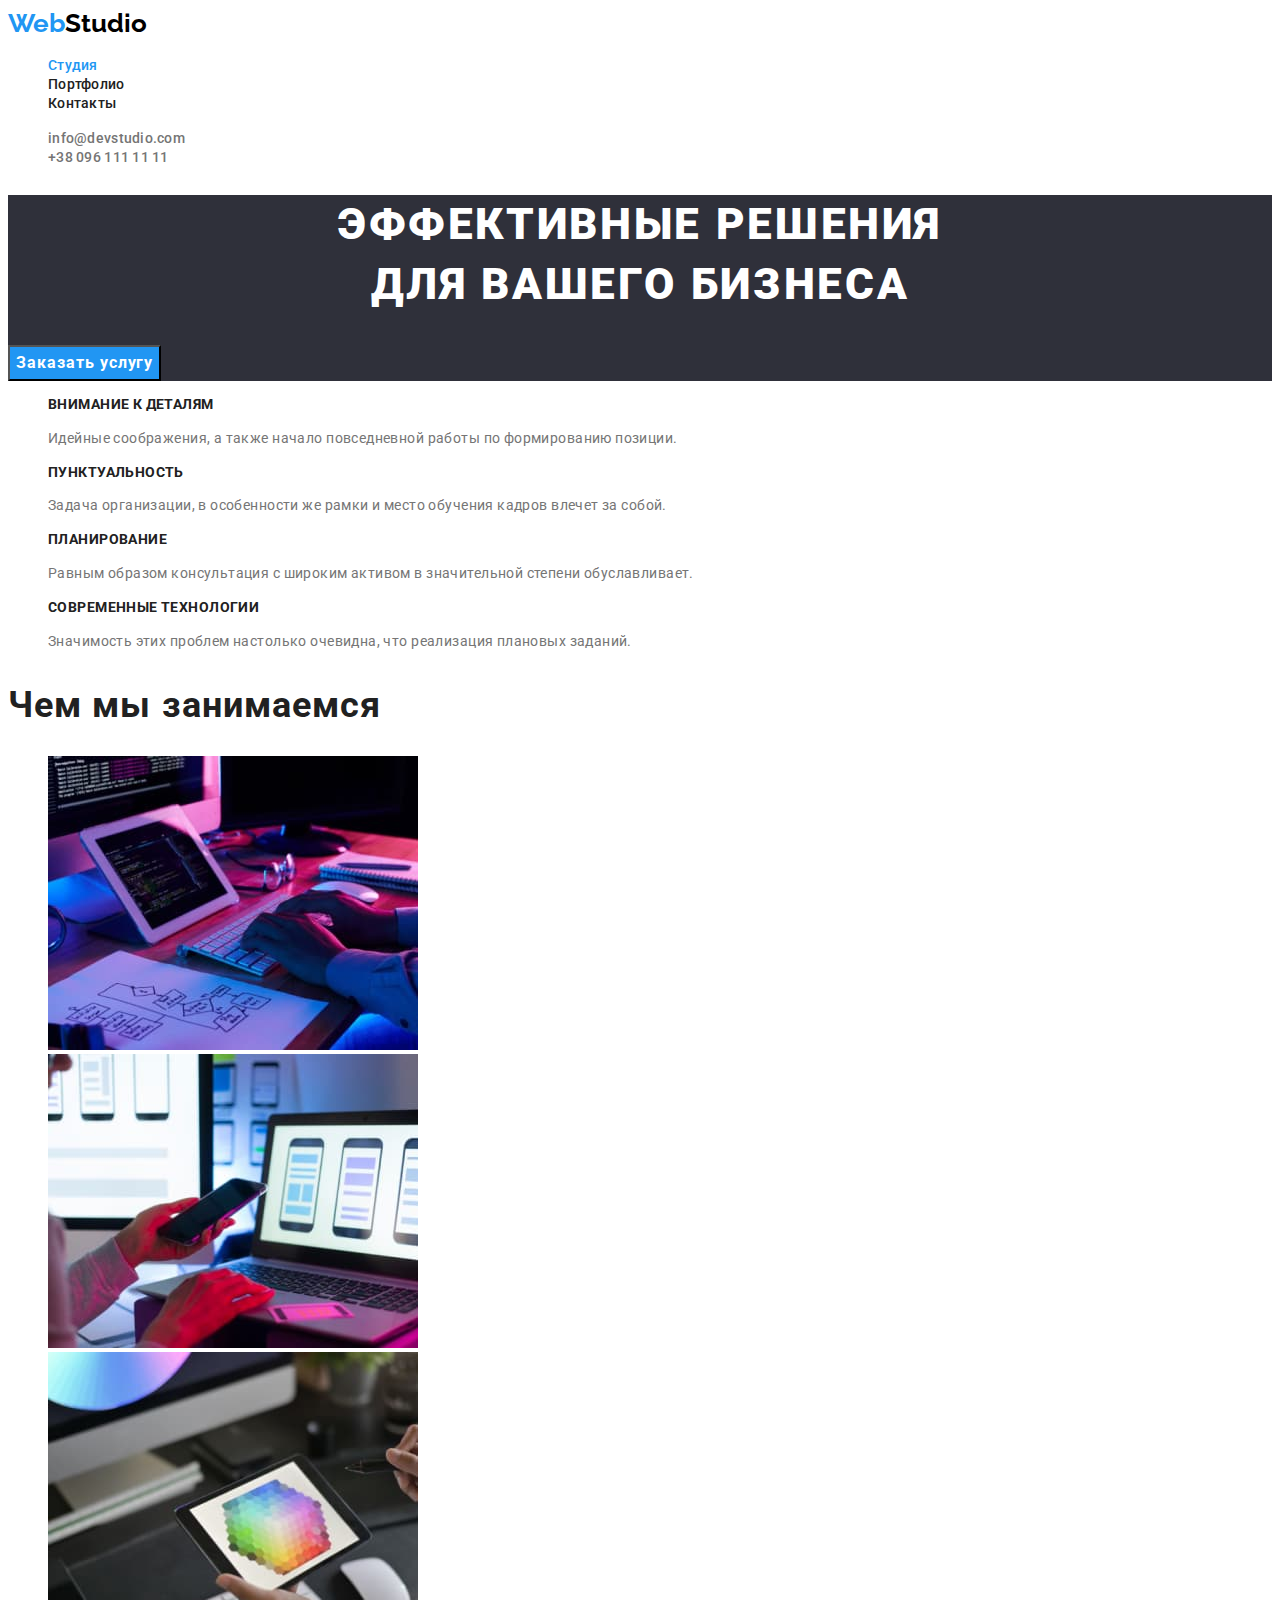
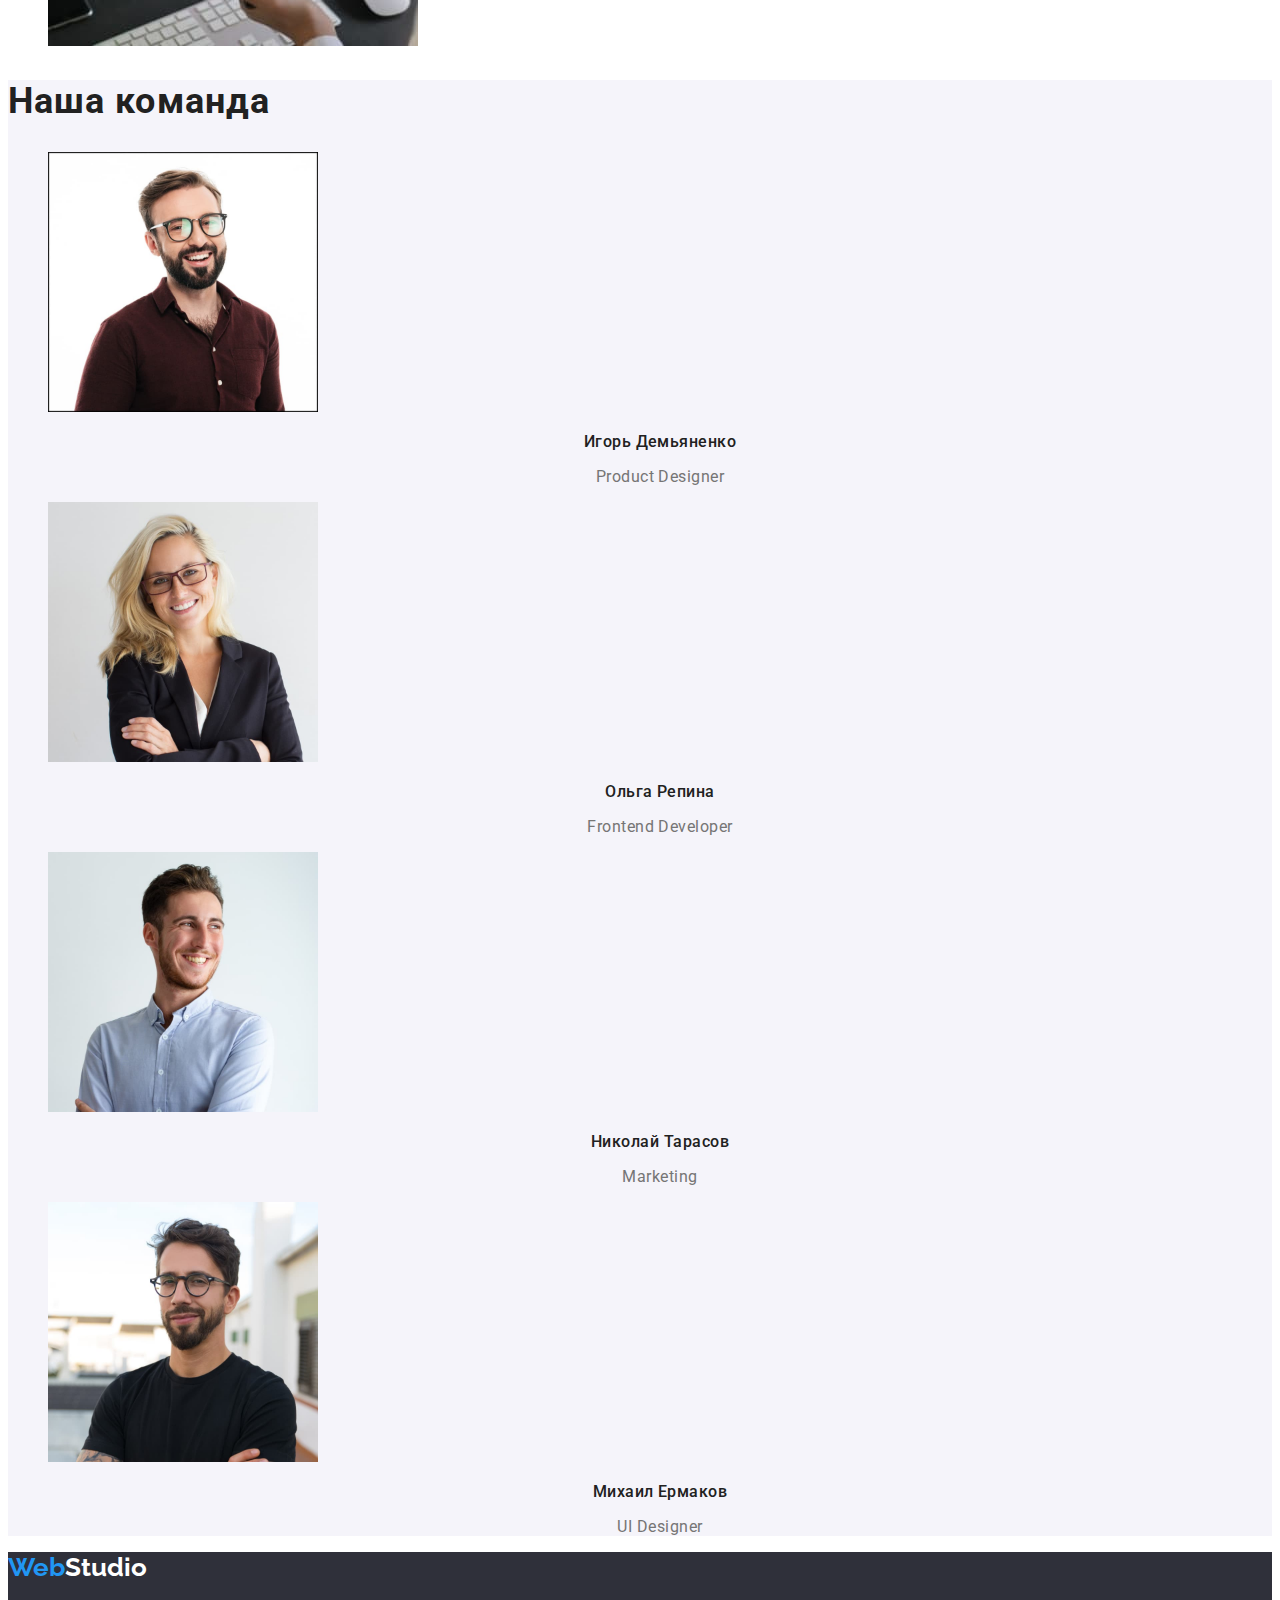
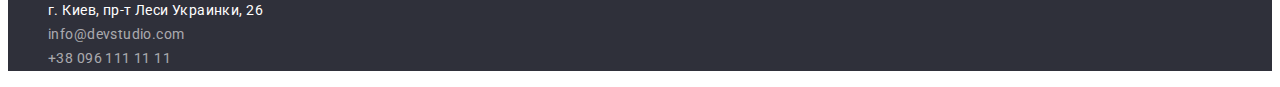
==== index.html @ eb803f58 "start" ====
<!DOCTYPE html>
<html lang="ru">
  <head>
    <meta charset="UTF-8" />
    <meta http-equiv="X-UA-Compatible" content="IE=edge" />
    <meta name="viewport" content="width=device-width, initial-scale=1.0" />
    <title>Web Studio</title>
    <link rel="stylesheet" href="./css/styles.css" />
    <link rel="preconnect" href="https://fonts.googleapis.com" />
    <link rel="preconnect" href="https://fonts.gstatic.com" crossorigin />
    <link
      href="https://fonts.googleapis.com/css2?family=Raleway:wght@700&family=Roboto:wght@400;500;700;900&display=swap"
      rel="stylesheet"
    />
  </head>
  <body>
    <!-- header -->
    <header class="header"  >
      <nav class="header-nav">
        <a class="header-logo link-decoration" href="index.html"
          ><span class="header-logo-fp" lang="en">Web</span
          ><span class="header-logo-sp" lang="en">Studio</span></a
        >
        <ul class="header-nav-list list-decoration">
          <li class="header-nav-list-item"><a class="nav-link link-decoration curent-page"  href="index.html">Студия</a></li>
          <li class="header-nav-list-item"><a class="nav-link link-decoration" href="portfolio.html">Портфолио</a></li>
          <li class="header-nav-list-item"><a class="nav-link link-decoration" href="index.html">Контакты</a></li>
        </ul>
      </nav>
      <ul class="header-contacts-list list-decoration ">
        <li class="header-contacts-list-item">
          <a class="header-contacts-list-item-link link-decoration nav-link"  href="mailto:info@devstudio.com">info@devstudio.com</a>
        </li>
        <li class="header-contacts-list-item"><a class="header-contacts-list-item-link link-decoration nav-link" href="tel:+380961111111">+38 096 111 11 11</a></li>
      </ul>
    </header>
    <!-- main content -->
    <main class="main-content">
      <!-- section banner -->
      <section class="section-banner">
        <h1 class="section-banner-title">
          Эффективные решения <br />
          для вашего бизнеса
        </h1>
        <button class="section-banner-button" type="button">Заказать услугу</button>
      </section>
      <!-- section descriptions -->
      <section class="section-descriptions">
        <div class="section-descriptions-div">
          <ul class="section-des-list list-decoration">
            <li class="section-des-list-item">
              <h3 class="section-des-list-item-caption" >Внимание к деталям</h3>
              <p class="section-des-list-item-text" >
                Идейные соображения, а также начало повседневной работы по формированию позиции.
              </p>
            </li>
            <li class="section-des-list-item">
              <h3 class="section-des-list-item-caption" >Пунктуальность</h3>
              <p class="section-des-list-item-text">
                Задача организации, в особенности же рамки и место обучения кадров влечет за собой.
              </p>
            </li>
            <li>
              <h3 class="section-des-list-item-caption" >Планирование</h3>
              <p class="section-des-list-item-text">
                Равным образом консультация с широким активом в значительной степени обуславливает.
              </p>
            </li>
            <li class="section-des-list-item">
              <h3 class="section-des-list-item-caption">Современные технологии</h3>
              <p class="section-des-list-item-text" >Значимость этих проблем настолько очевидна, что реализация плановых заданий.</p>
            </li>
          </ul>
        </div>
      </section>
      <!-- section our_work -->
      <section class="section-work" >
        <h2 class="section-work-title section-title">Чем мы занимаемся</h2>
        <ul class="section-work-list list-decoration ">
          <li class="section-work-list-item">
            <a href=""><img src="./images/img.jpg" alt="разработка блоксхемы" width="370" /></a>
          </li>
          <li class="section-work-list-item" >
            <a href=""><img src="./images/box2.jpg" alt="разарботка модели" width="370" /></a>
          </li>
          <li class="section-work-list-item" >
            <a href=""><img src="./images/box3.jpg" alt="выбор цвета" width="370" /></a>
          </li>
        </ul>
      </section>
      <!-- section our_team -->
      <section class="section-team">
        <h2 class="section-team-title section-title" >Наша команда</h2>
        <ul class="section-team-list list-decoration" >
          <li class="section-team-list-item" >
            <img class="section-team-list-item-img" src="./images/team1.jpg" alt="фото Product Designer" width="270" />
            <h3 class="section-team-list-item-caption" >Игорь Демьяненко</h3>
            <p class="section-team-list-item-text" >Product Designer</p>
          </li>
          <li class="section-team-list-item" >
            <img src="./images/team2.jpg" alt="фото фронт-енд разработчика" width="270" />
            <h3 class="section-team-list-item-caption" >Ольга Репина</h3>
            <p class="section-team-list-item-text" lang="en">Frontend Developer</p>
          </li>
          <li class="section-team-list-item" >
            <img class="section-team-list-item-img"  src="./images/team3.jpg" alt="фото маркетолога" width="270" />
            <h3 class="section-team-list-item-caption">Николай Тарасов</h3>
            <p class="section-team-list-item-text" lang="en">Marketing</p>
          </li>
          <li class="section-team-list-item" >
            <img class="section-team-list-item-img" src="./images/team4.jpg" alt="фото дизайнера" width="270" />
            <h3 class="section-team-list-item-caption" >Михаил Ермаков</h3>
            <p class="section-team-list-item-text" lang="en">UI Designer</p>
          </li>
        </ul>
      </section>
    </main>
    <!-- footer -->
    <footer class="footer">
      <a class="footer-logo link-decoration " href="index.html"
        ><span class="footer-logo-fp" lang="en">Web</span
        ><span class="footer-logo-sp" lang="en">Studio</span></a
      >
      <address class="footer-address">
        <ul class="footer-address-list list-decoration">
          <li class="footer-address-list-item">
            <a class="footer-address-list-item-link link-decoration " href="index.html">г. Киев, пр-т Леси Украинки, 26</a>
          </li>
          <li class="footer-address-list-item">
            <a class="footer-address-list-item-link link-decoration color-decoration "  href="mailto:info@devstudio.com">info@devstudio.com</a>
          </li>
          <li class="footer-address-list-item">
            <a class="footer-address-list-item-link link-decoration color-decoration "  href="tel:+380961111111">+38 096 111 11 11</a>
          </li>
        </ul>
      </address>
    </footer>
  </body>
</html>
---- css/styles.css ----
:root {
  --accent-color: #2196f3;
  --main-text-color: #757575;
  --main-header-color: #212121;
  --main-background-color: #e5e5e5;
  --sec-background-color: #F5F4FA;
  --white-text-color:#FFFFFF;
}
.link-decoration {
  text-decoration: none;
}
.list-decoration {
  list-style: none;
}
.section-title{
  font-weight: 700;
  font-size: 36px;
  line-height: 1.17;
  letter-spacing: 0.03em;
  color: var(--main-header-color);
}
.visuallny-hidden {
  position: absolute;
  white-space: nowrap;
  width: 1px;
  height: 1px;
  overflow: hidden;
  border: 0;
  padding: 0;
  clip: rect(0 0 0 0);
  clip-path: inset(50%);
  margin: -1px;
}
body {
  font-family: 'Roboto', sans-serif;
  color: var(--main-text-color);
  background: #FFFFFF;
  
}
/* ------ header ------> */
.header-logo,
.footer-logo {
  font-family: 'Raleway';
  font-style: normal;
  font-weight: 700;
  font-size: 26px;
  line-height: 1.19;
}
.header-logo-fp
{
  color: var(--accent-color);
}
.header-logo-sp
{
  color: #000000;
}
.nav-link {
  font-weight: 500;
  font-size: 14px;
  line-height: 1.14;
  letter-spacing: 0.02em;
  color: var(--main-header-color);
}
.header-contacts-list-item-link{
  color: var(--main-text-color);
}
.link-decoration:hover,
.link-decoration:focus {
  color: var(--accent-color);
} 
.curent-page {
  color: var(--accent-color);}
/* ------ section banner ------> */
.section-banner{
 background: #2F303A;;
}
.section-banner-title{
  font-weight: 900;
  font-size: 44px;
  line-height: 1.36;
  text-align: center;
  letter-spacing: 0.06em;
  text-transform: uppercase;
  color: var(--white-text-color);
}
.section-banner-button{
  /* font-family: 'Roboto';
  font-style: normal; */
  font-family : inherit;
  font-weight: 700;
  font-size: 16px;
  line-height: 1.88;
  text-align: center;
  letter-spacing: 0.06em;
  color: var(--white-text-color);
  background: var(--accent-color);
  cursor: pointer;
}
/* ------ section descriptions------> */

.section-des-list-item-caption{
  font-weight: 700;
  font-size: 14px;
  line-height: 1.14;
  letter-spacing: 0.03em;
  text-transform: uppercase;
  color: var(--main-header-color);
}
.section-des-list-item-text{
  font-size: 14px;
  line-height: 1.71;
  letter-spacing: 0.03em;
}
/* ------ section our_work------> */

/* ------ section our_team------> */
.section-team{
  background: var(--sec-background-color);
}
.section-team-list-item-caption{
  font-weight: 500;
  font-size: 16px;
  line-height: 1.19;
  text-align: center;
  letter-spacing: 0.03em;
  color:var(--main-header-color)
}
.section-team-list-item-text{
  font-size: 16px;
  line-height: 1.19;
  text-align: center;
  letter-spacing: 0.03em;
  
}
/* ------ footer------> */
.footer{
  background: #2F303A;
}
.footer-logo-fp {
  color: var(--accent-color);
}
.footer-logo-sp {
  color: var(--white-text-color);
}
.footer-address-list-item-link{
 
  font-style: normal;
  font-size: 14px;
  line-height: 1.71;
  letter-spacing: 0.03em;
  color: var(--white-text-color)
}
.color-decoration{
  color: rgba(255, 255, 255, 0.6);
}
/* ------------------ PORTFOLIO-----------------------> */
/* ------ portfolio menu------> */
.portfolio-menu-list-item-btn{
  font-family: inherit;
  font-weight: 500;
  font-size: 16px;
  line-height: 1.6;
  text-align: center;
  letter-spacing: 0.03em;
  color: var(--main-header-color);
  background: #F5F4FA;
  cursor: pointer;
  border: none;
}
.portfolio-menu-list-item-btn:hover,.portfolio-menu-list-item-btn:focus {
  color: var(--white-text-color);
  background: var(--accent-color);
}
/* ------ portfolio projects------> */
.portfolio-projects-list-item-title{
  font-weight: 700;
  font-size: 18px;
  line-height:2;
  letter-spacing: 0.06em;
  color: var(--main-header-color);
}
.portfolio-projects-list-item-text{
  font-size: 16px;
  line-height: 1.88;
  letter-spacing: 0.03em;
}
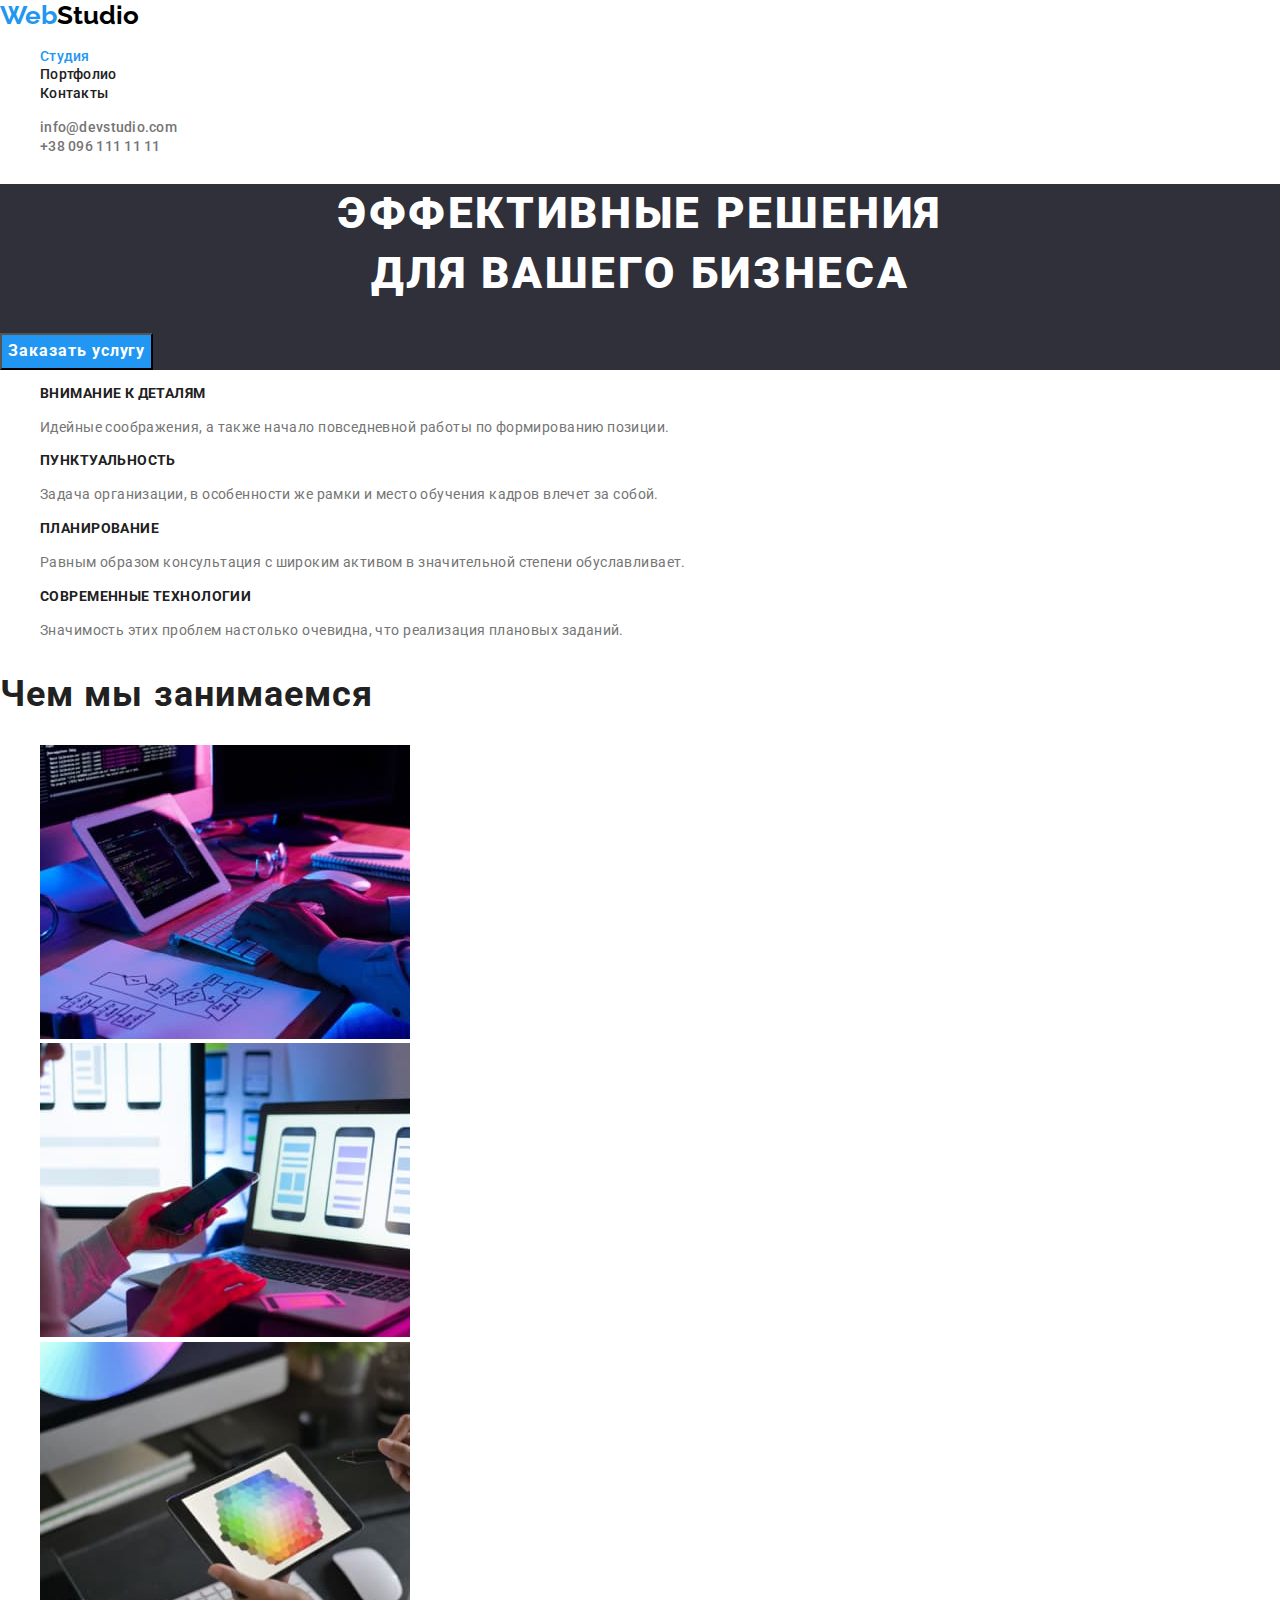
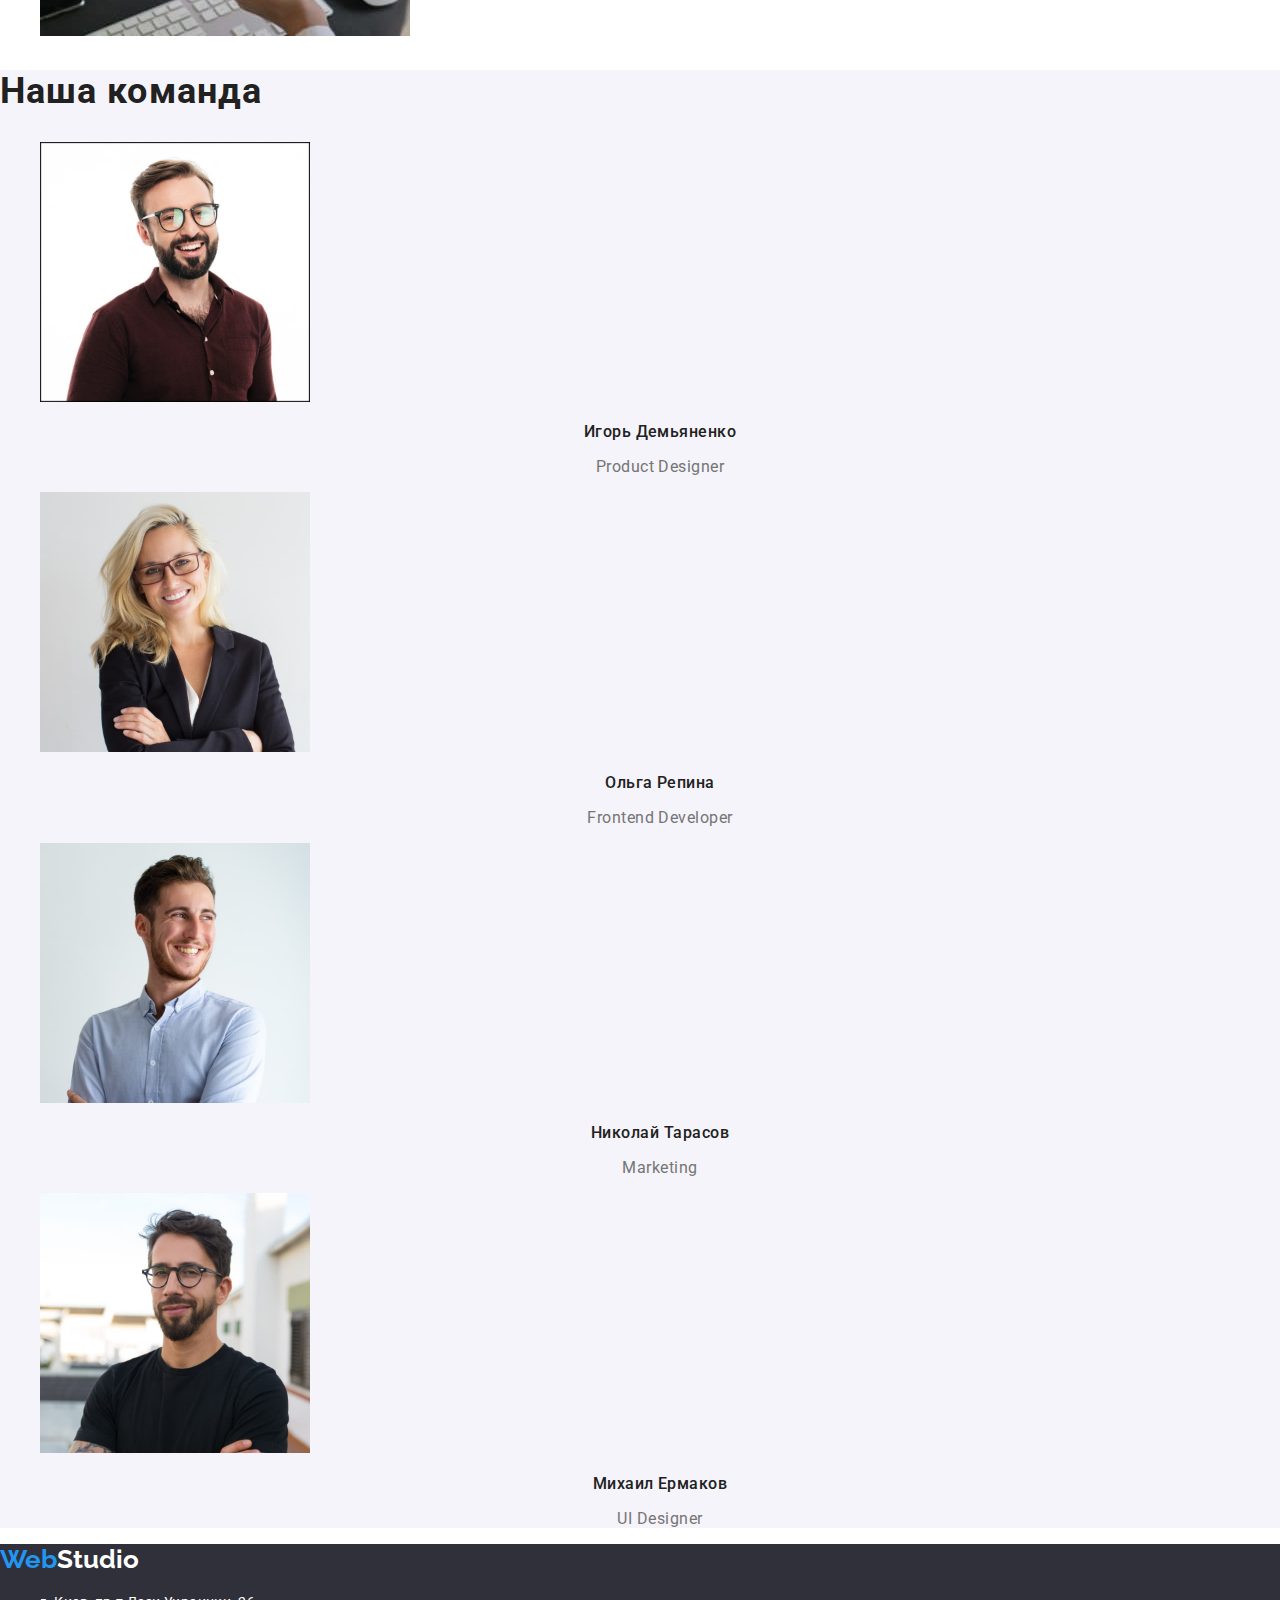
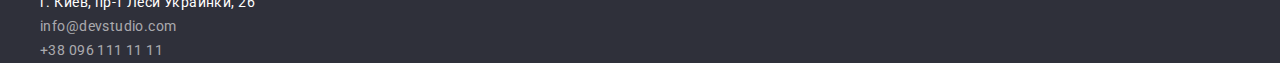
==== commit 0c7d78b3: "normolize" ====
--- a/index.html
+++ b/index.html
@@ -5,6 +5,7 @@
     <meta http-equiv="X-UA-Compatible" content="IE=edge" />
     <meta name="viewport" content="width=device-width, initial-scale=1.0" />
     <title>Web Studio</title>
+    <link rel="stylesheet" href="https://cdnjs.cloudflare.com/ajax/libs/modern-normalize/1.1.0/modern-normalize.min.css">
     <link rel="stylesheet" href="./css/styles.css" />
     <link rel="preconnect" href="https://fonts.googleapis.com" />
     <link rel="preconnect" href="https://fonts.gstatic.com" crossorigin />
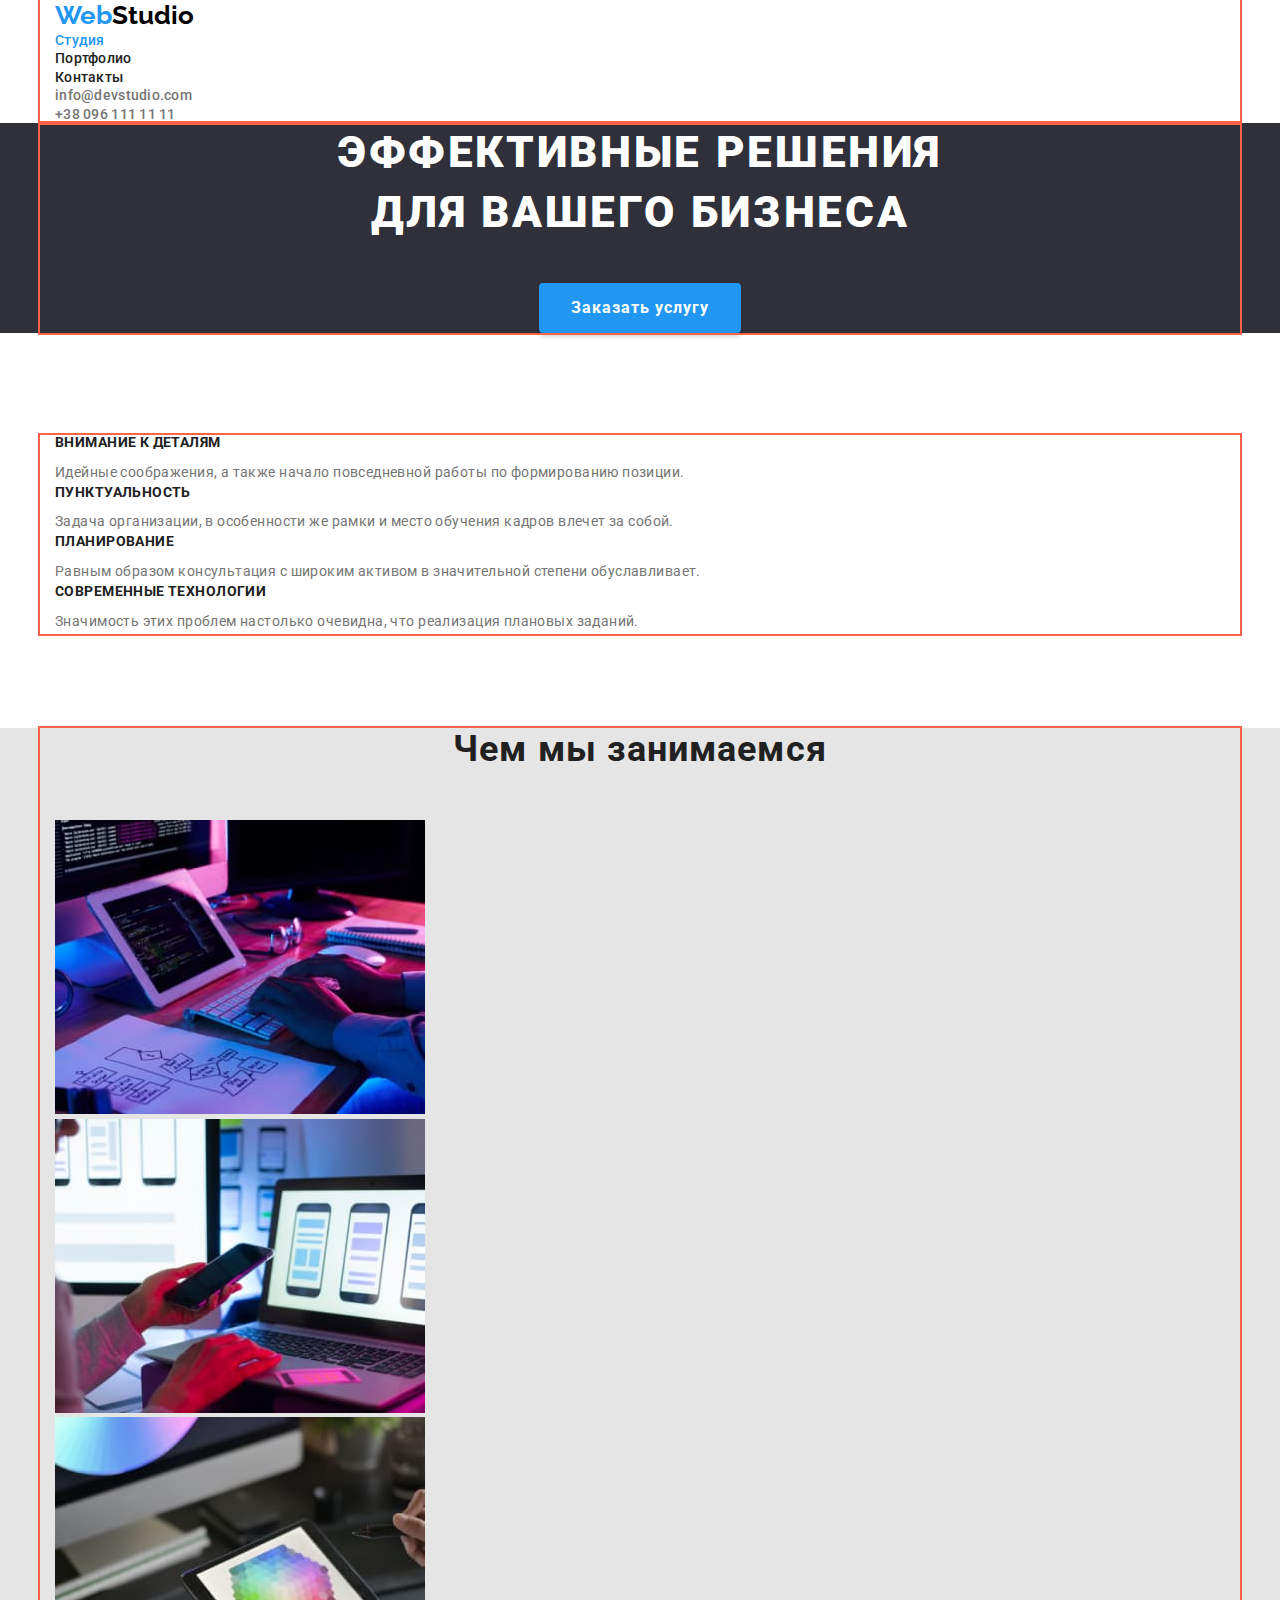
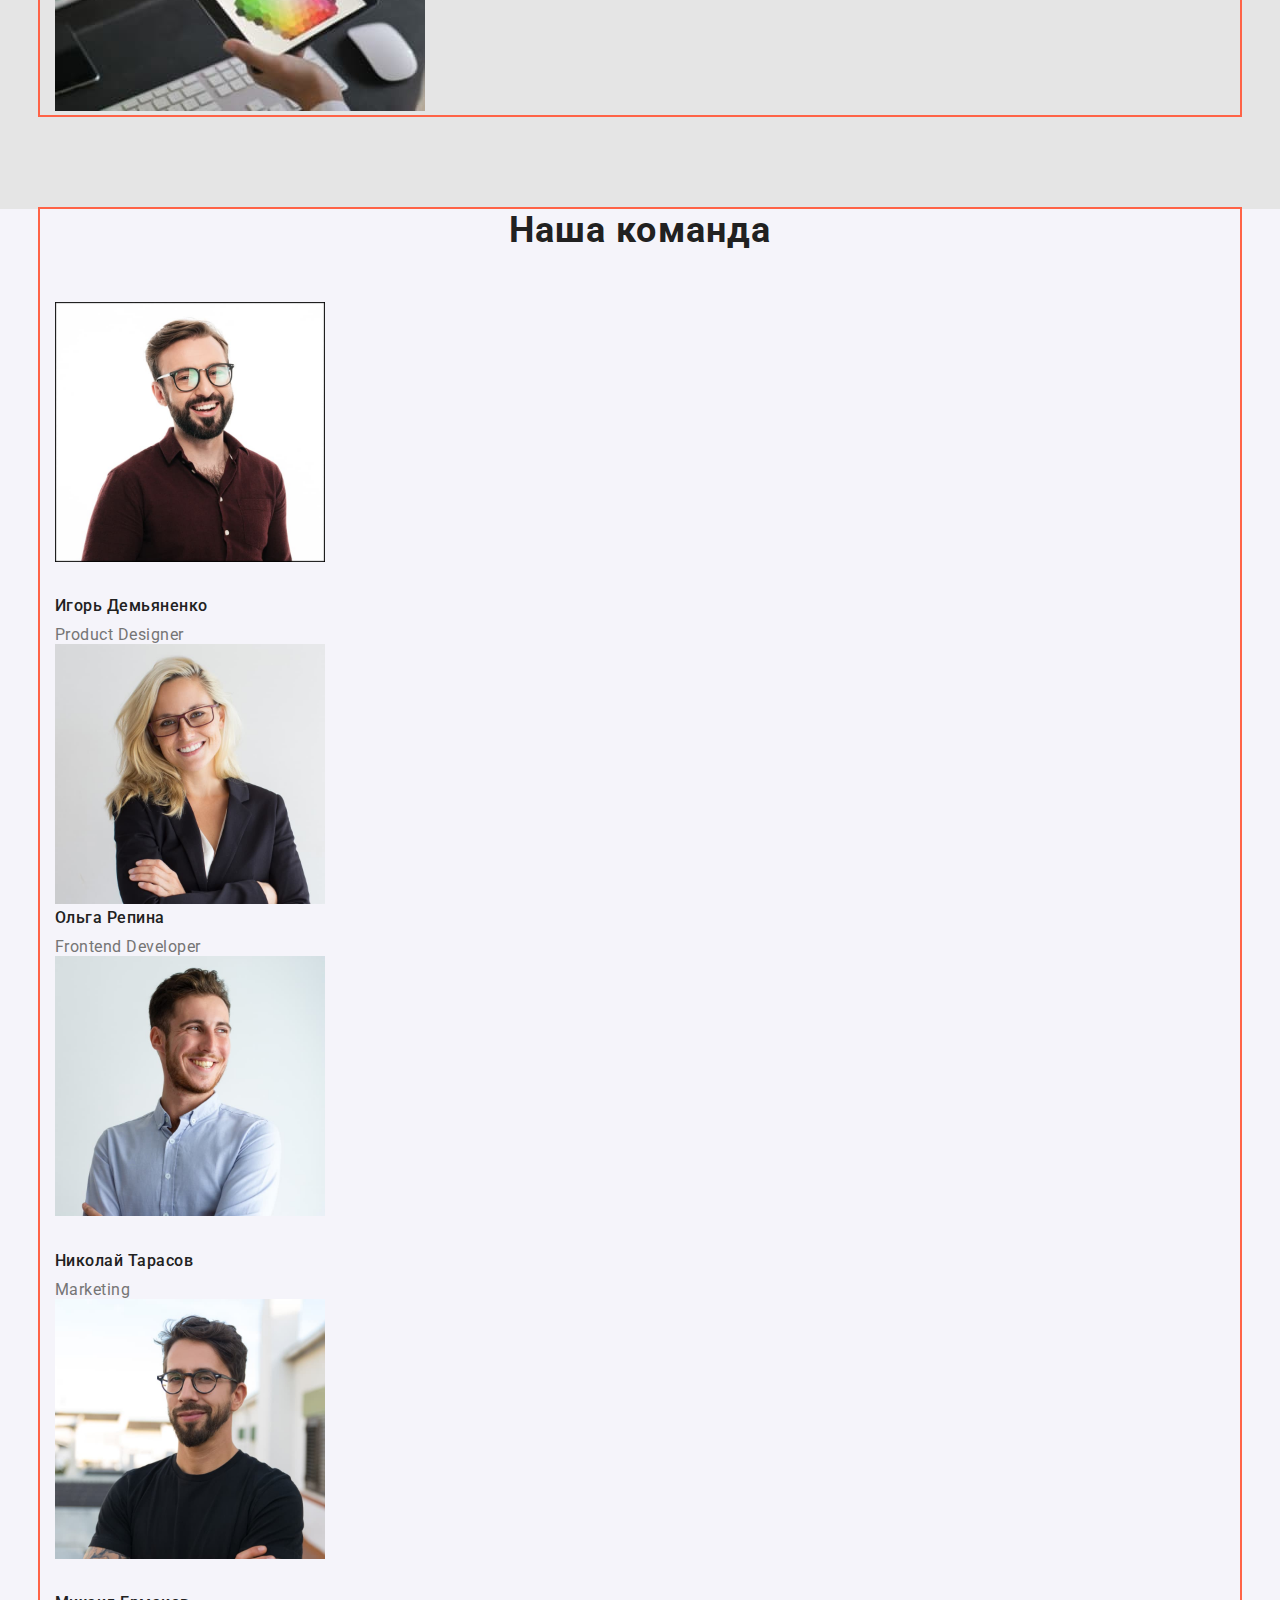
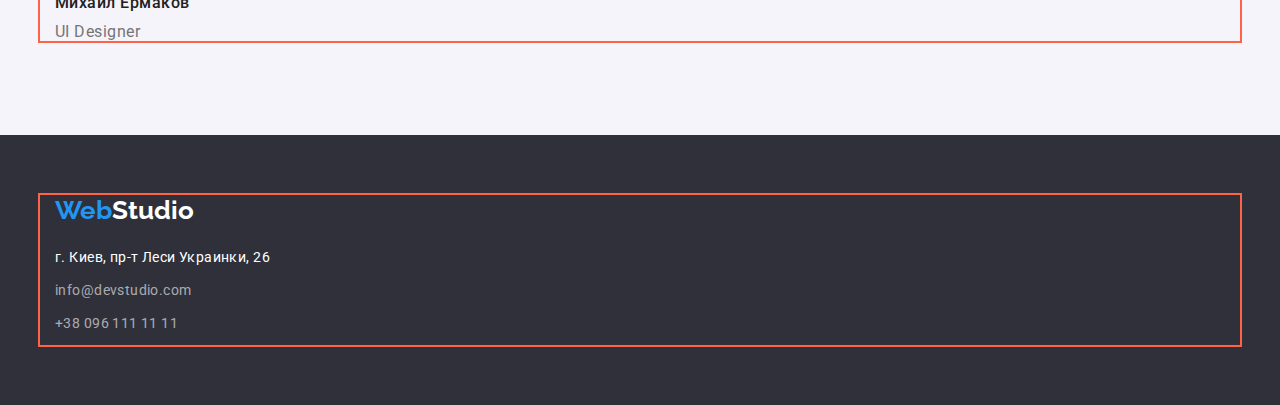
==== commit ab489ab0: "index" ====
--- a/index.html
+++ b/index.html
@@ -16,66 +16,73 @@
   </head>
   <body>
     <!-- header -->
-    <header class="header"  >
-      <nav class="header-nav">
-        <a class="header-logo link-decoration" href="index.html"
-          ><span class="header-logo-fp" lang="en">Web</span
-          ><span class="header-logo-sp" lang="en">Studio</span></a
-        >
-        <ul class="header-nav-list list-decoration">
-          <li class="header-nav-list-item"><a class="nav-link link-decoration curent-page"  href="index.html">Студия</a></li>
-          <li class="header-nav-list-item"><a class="nav-link link-decoration" href="portfolio.html">Портфолио</a></li>
-          <li class="header-nav-list-item"><a class="nav-link link-decoration" href="index.html">Контакты</a></li>
+    <header class="header">
+      <div class="container">
+        <nav class="header-nav">
+          <a class="header-logo link-decoration" href="index.html"
+            ><span class="header-logo-fp" lang="en">Web</span
+            ><span class="header-logo-sp" lang="en">Studio</span></a
+          >
+          <ul class="header-nav-list list-decoration">
+            <li class="header-nav-list-item"><a class="nav-link link-decoration curent-page"  href="index.html">Студия</a></li>
+            <li class="header-nav-list-item"><a class="nav-link link-decoration" href="portfolio.html">Портфолио</a></li>
+            <li class="header-nav-list-item"><a class="nav-link link-decoration" href="index.html">Контакты</a></li>
+          </ul>
+        </nav>
+        <ul class="header-contacts-list list-decoration ">
+          <li class="header-contacts-list-item">
+            <a class="header-contacts-list-item-link link-decoration nav-link"  href="mailto:info@devstudio.com">info@devstudio.com</a>
+          </li>
+          <li class="header-contacts-list-item"><a class="header-contacts-list-item-link link-decoration nav-link" href="tel:+380961111111">+38 096 111 11 11</a></li>
         </ul>
-      </nav>
-      <ul class="header-contacts-list list-decoration ">
-        <li class="header-contacts-list-item">
-          <a class="header-contacts-list-item-link link-decoration nav-link"  href="mailto:info@devstudio.com">info@devstudio.com</a>
-        </li>
-        <li class="header-contacts-list-item"><a class="header-contacts-list-item-link link-decoration nav-link" href="tel:+380961111111">+38 096 111 11 11</a></li>
-      </ul>
+      </div>
     </header>
     <!-- main content -->
     <main class="main-content">
       <!-- section banner -->
       <section class="section-banner">
-        <h1 class="section-banner-title">
-          Эффективные решения <br />
-          для вашего бизнеса
-        </h1>
-        <button class="section-banner-button" type="button">Заказать услугу</button>
+        <div class="container">
+          <h1 class="section-banner-title">
+            Эффективные решения <br />
+            для вашего бизнеса
+          </h1>
+          <button class="section-banner-button" type="button">Заказать услугу</button>
+        </div>
       </section>
       <!-- section descriptions -->
-      <section class="section-descriptions">
-        <div class="section-descriptions-div">
-          <ul class="section-des-list list-decoration">
-            <li class="section-des-list-item">
-              <h3 class="section-des-list-item-caption" >Внимание к деталям</h3>
-              <p class="section-des-list-item-text" >
-                Идейные соображения, а также начало повседневной работы по формированию позиции.
-              </p>
-            </li>
-            <li class="section-des-list-item">
-              <h3 class="section-des-list-item-caption" >Пунктуальность</h3>
-              <p class="section-des-list-item-text">
-                Задача организации, в особенности же рамки и место обучения кадров влечет за собой.
-              </p>
-            </li>
-            <li>
-              <h3 class="section-des-list-item-caption" >Планирование</h3>
-              <p class="section-des-list-item-text">
-                Равным образом консультация с широким активом в значительной степени обуславливает.
-              </p>
-            </li>
-            <li class="section-des-list-item">
-              <h3 class="section-des-list-item-caption">Современные технологии</h3>
-              <p class="section-des-list-item-text" >Значимость этих проблем настолько очевидна, что реализация плановых заданий.</p>
-            </li>
-          </ul>
-        </div>
-      </section>
+        <section class="section-descriptions">
+          <div class="container">
+            <div class="section-descriptions-div">
+              <ul class="section-des-list list-decoration">
+                <li class="section-des-list-item">
+                  <h3 class="section-des-list-item-caption" >Внимание к деталям</h3>
+                  <p class="section-des-list-item-text" >
+                    Идейные соображения, а также начало повседневной работы по формированию позиции.
+                  </p>
+                </li>
+                <li class="section-des-list-item">
+                  <h3 class="section-des-list-item-caption" >Пунктуальность</h3>
+                  <p class="section-des-list-item-text">
+                    Задача организации, в особенности же рамки и место обучения кадров влечет за собой.
+                  </p>
+                </li>
+                <li>
+                  <h3 class="section-des-list-item-caption" >Планирование</h3>
+                  <p class="section-des-list-item-text">
+                    Равным образом консультация с широким активом в значительной степени обуславливает.
+                  </p>
+                </li>
+                <li class="section-des-list-item">
+                  <h3 class="section-des-list-item-caption">Современные технологии</h3>
+                  <p class="section-des-list-item-text" >Значимость этих проблем настолько очевидна, что реализация плановых заданий.</p>
+                </li>
+              </ul>
+            </div>
+          </div>
+        </section>
       <!-- section our_work -->
       <section class="section-work" >
+        <div class="container">
         <h2 class="section-work-title section-title">Чем мы занимаемся</h2>
         <ul class="section-work-list list-decoration ">
           <li class="section-work-list-item">
@@ -88,53 +95,58 @@
             <a href=""><img src="./images/box3.jpg" alt="выбор цвета" width="370" /></a>
           </li>
         </ul>
+        </div>
       </section>
       <!-- section our_team -->
       <section class="section-team">
-        <h2 class="section-team-title section-title" >Наша команда</h2>
-        <ul class="section-team-list list-decoration" >
-          <li class="section-team-list-item" >
-            <img class="section-team-list-item-img" src="./images/team1.jpg" alt="фото Product Designer" width="270" />
-            <h3 class="section-team-list-item-caption" >Игорь Демьяненко</h3>
-            <p class="section-team-list-item-text" >Product Designer</p>
-          </li>
-          <li class="section-team-list-item" >
-            <img src="./images/team2.jpg" alt="фото фронт-енд разработчика" width="270" />
-            <h3 class="section-team-list-item-caption" >Ольга Репина</h3>
-            <p class="section-team-list-item-text" lang="en">Frontend Developer</p>
-          </li>
-          <li class="section-team-list-item" >
-            <img class="section-team-list-item-img"  src="./images/team3.jpg" alt="фото маркетолога" width="270" />
-            <h3 class="section-team-list-item-caption">Николай Тарасов</h3>
-            <p class="section-team-list-item-text" lang="en">Marketing</p>
-          </li>
-          <li class="section-team-list-item" >
-            <img class="section-team-list-item-img" src="./images/team4.jpg" alt="фото дизайнера" width="270" />
-            <h3 class="section-team-list-item-caption" >Михаил Ермаков</h3>
-            <p class="section-team-list-item-text" lang="en">UI Designer</p>
-          </li>
-        </ul>
+        <div class="container">
+          <h2 class="section-team-title section-title" >Наша команда</h2>
+          <ul class="section-team-list list-decoration" >
+            <li class="section-team-list-item" >
+              <img class="section-team-list-item-img" src="./images/team1.jpg" alt="фото Product Designer" width="270" />
+              <h3 class="section-team-list-item-caption" >Игорь Демьяненко</h3>
+              <p class="section-team-list-item-text" >Product Designer</p>
+            </li>
+            <li class="section-team-list-item" >
+              <img src="./images/team2.jpg" alt="фото фронт-енд разработчика" width="270" />
+              <h3 class="section-team-list-item-caption" >Ольга Репина</h3>
+              <p class="section-team-list-item-text" lang="en">Frontend Developer</p>
+            </li>
+            <li class="section-team-list-item" >
+              <img class="section-team-list-item-img"  src="./images/team3.jpg" alt="фото маркетолога" width="270" />
+              <h3 class="section-team-list-item-caption">Николай Тарасов</h3>
+              <p class="section-team-list-item-text" lang="en">Marketing</p>
+            </li>
+            <li class="section-team-list-item" >
+              <img class="section-team-list-item-img" src="./images/team4.jpg" alt="фото дизайнера" width="270" />
+              <h3 class="section-team-list-item-caption" >Михаил Ермаков</h3>
+              <p class="section-team-list-item-text" lang="en">UI Designer</p>
+            </li>
+          </ul>
+        </div>
       </section>
     </main>
     <!-- footer -->
     <footer class="footer">
-      <a class="footer-logo link-decoration " href="index.html"
-        ><span class="footer-logo-fp" lang="en">Web</span
-        ><span class="footer-logo-sp" lang="en">Studio</span></a
-      >
-      <address class="footer-address">
-        <ul class="footer-address-list list-decoration">
-          <li class="footer-address-list-item">
-            <a class="footer-address-list-item-link link-decoration " href="index.html">г. Киев, пр-т Леси Украинки, 26</a>
-          </li>
-          <li class="footer-address-list-item">
-            <a class="footer-address-list-item-link link-decoration color-decoration "  href="mailto:info@devstudio.com">info@devstudio.com</a>
-          </li>
-          <li class="footer-address-list-item">
-            <a class="footer-address-list-item-link link-decoration color-decoration "  href="tel:+380961111111">+38 096 111 11 11</a>
-          </li>
-        </ul>
-      </address>
+      <div class="container">
+        <a class="footer-logo link-decoration " href="index.html"
+          ><span class="footer-logo-fp" lang="en">Web</span
+          ><span class="footer-logo-sp" lang="en">Studio</span></a
+        >
+        <address class="footer-address">
+          <ul class="footer-address-list list-decoration">
+            <li class="footer-address-list-item">
+              <a class="footer-address-list-item-link link-decoration " href="index.html">г. Киев, пр-т Леси Украинки, 26</a>
+            </li>
+            <li class="footer-address-list-item">
+              <a class="footer-address-list-item-link link-decoration color-decoration "  href="mailto:info@devstudio.com">info@devstudio.com</a>
+            </li>
+            <li class="footer-address-list-item">
+              <a class="footer-address-list-item-link link-decoration color-decoration "  href="tel:+380961111111">+38 096 111 11 11</a>
+            </li>
+          </ul>
+        </address>
+      </div>
     </footer>
   </body>
 </html>
--- a/css/styles.css
+++ b/css/styles.css
@@ -1,3 +1,10 @@
+ html{
+   box-sizing: border-box;}
+   *,
+   *::before,
+   *::after{
+   box-sizing: inherit;
+   }
  :root {
   --accent-color: #2196f3;
   --main-text-color: #757575;
@@ -10,9 +17,14 @@
   text-decoration: none;
 }
 .list-decoration {
+  padding: 0;
+  margin: 0;
   list-style: none;
 }
 .section-title{
+  margin-top: 0;
+  margin-bottom: 50px;
+  text-align: center;
   font-weight: 700;
   font-size: 36px;
   line-height: 1.17;
@@ -32,12 +44,22 @@
   margin: -1px;
 }
 body {
+
   font-family: 'Roboto', sans-serif;
   color: var(--main-text-color);
   background: #FFFFFF;
   
 }
+.container{
+  margin: 0 auto;
+  width: 1200px;
+  padding-left: 15px;
+  padding-right: 15px; 
+  outline: 2px solid tomato;
+
+}
 /* ------ header ------> */
+
 .header-logo,
 .footer-logo {
   font-family: 'Raleway';
@@ -72,20 +94,24 @@
   color: var(--accent-color);}
 /* ------ section banner ------> */
 .section-banner{
- background: #2F303A;;
+ background: #2F303A;
+text-align: center;
 }
 .section-banner-title{
+  margin-top: 0;
+  margin-bottom: 40px;
   font-weight: 900;
   font-size: 44px;
   line-height: 1.36;
-  text-align: center;
   letter-spacing: 0.06em;
   text-transform: uppercase;
   color: var(--white-text-color);
 }
 .section-banner-button{
-  /* font-family: 'Roboto';
-  font-style: normal; */
+  /* display: inline-block; */
+
+  min-width: 200px;
+  padding: 10px 32px;
   font-family : inherit;
   font-weight: 700;
   font-size: 16px;
@@ -95,10 +121,19 @@
   color: var(--white-text-color);
   background: var(--accent-color);
   cursor: pointer;
+  border: none;
+  border-radius: 4px;
+  box-shadow: 0px 4px 4px rgba(0, 0, 0, 0.15);
 }
 /* ------ section descriptions------> */
+.section-descriptions{
+  padding-top: 102px;
+  padding-bottom: 94px;
+}
 
 .section-des-list-item-caption{
+  margin-top: 0;
+  margin-bottom: 10px;
   font-weight: 700;
   font-size: 14px;
   line-height: 1.14;
@@ -107,43 +142,61 @@
   color: var(--main-header-color);
 }
 .section-des-list-item-text{
+  margin-top: 0;
+  margin-bottom: 0;
   font-size: 14px;
   line-height: 1.71;
   letter-spacing: 0.03em;
 }
 /* ------ section our_work------> */
+.section-work{
+  padding-bottom: 94px;
+  background: #E5E5E5;
+}
 
 /* ------ section our_team------> */
 .section-team{
+  padding-bottom: 94px;
   background: var(--sec-background-color);
 }
+.section-team-list-item-img{
+  display: inline-block;
+  margin-bottom: 30px;
+}
 .section-team-list-item-caption{
+  margin-top: 0;
+  margin-bottom: 10px;
   font-weight: 500;
   font-size: 16px;
   line-height: 1.19;
-  text-align: center;
   letter-spacing: 0.03em;
   color:var(--main-header-color)
 }
 .section-team-list-item-text{
+  margin-top: 0;
+  margin-bottom: 0;
   font-size: 16px;
   line-height: 1.19;
-  text-align: center;
   letter-spacing: 0.03em;
   
 }
 /* ------ footer------> */
 .footer{
+  padding-top: 60px;
+  padding-bottom: 60px;
   background: #2F303A;
 }
 .footer-logo-fp {
   color: var(--accent-color);
 }
 .footer-logo-sp {
+  display: inline-block;
+  margin-bottom: 20px;
   color: var(--white-text-color);
 }
 .footer-address-list-item-link{
- 
+  display: inline-block;
+  margin-bottom: 9px;
   font-style: normal;
   font-size: 14px;
   line-height: 1.71;
@@ -156,6 +209,7 @@
 /* ------------------ PORTFOLIO-----------------------> */
 /* ------ portfolio menu------> */
 .portfolio-menu-list-item-btn{
+  /* display: inline-block; */
   font-family: inherit;
   font-weight: 500;
   font-size: 16px;
@@ -166,6 +220,8 @@
   background: #F5F4FA;
   cursor: pointer;
   border: none;
+  border-radius: 4px;
+  padding: 6px 22px;
 }
 .portfolio-menu-list-item-btn:hover,.portfolio-menu-list-item-btn:focus {
   color: var(--white-text-color);
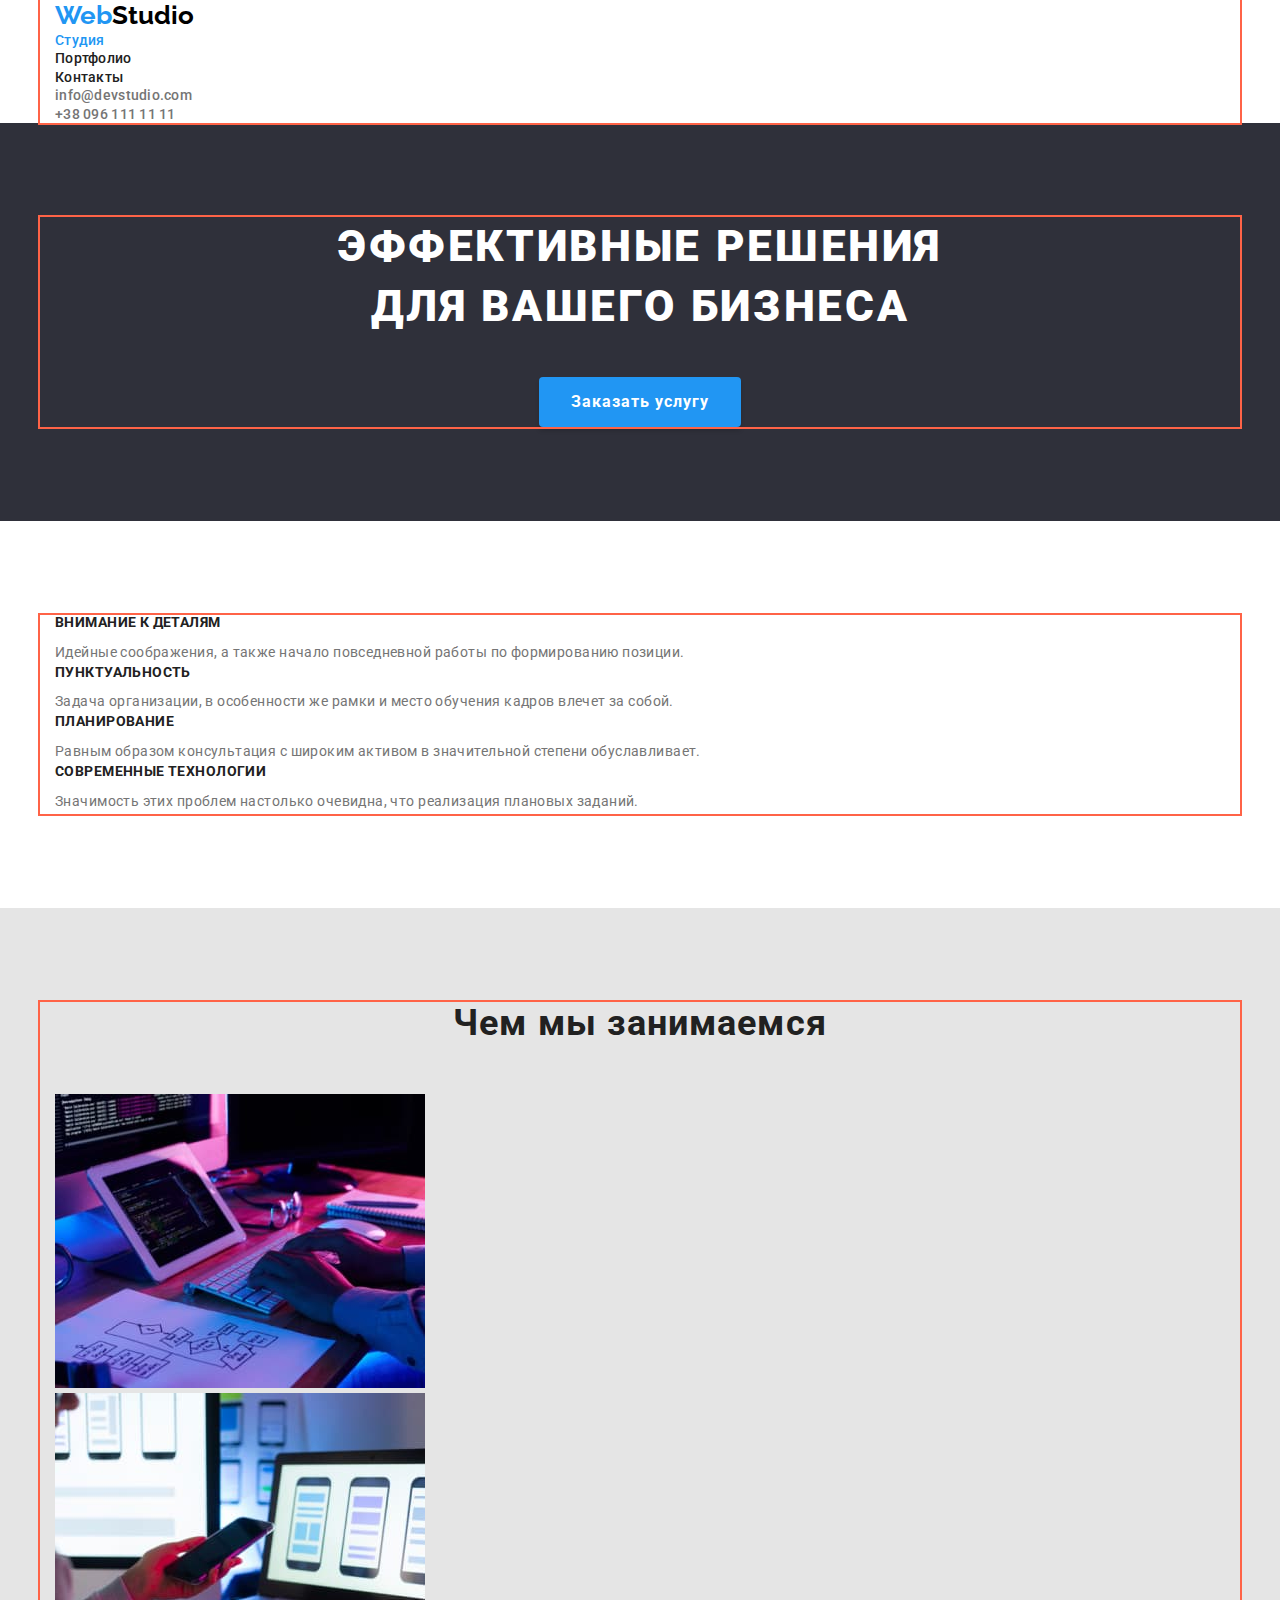
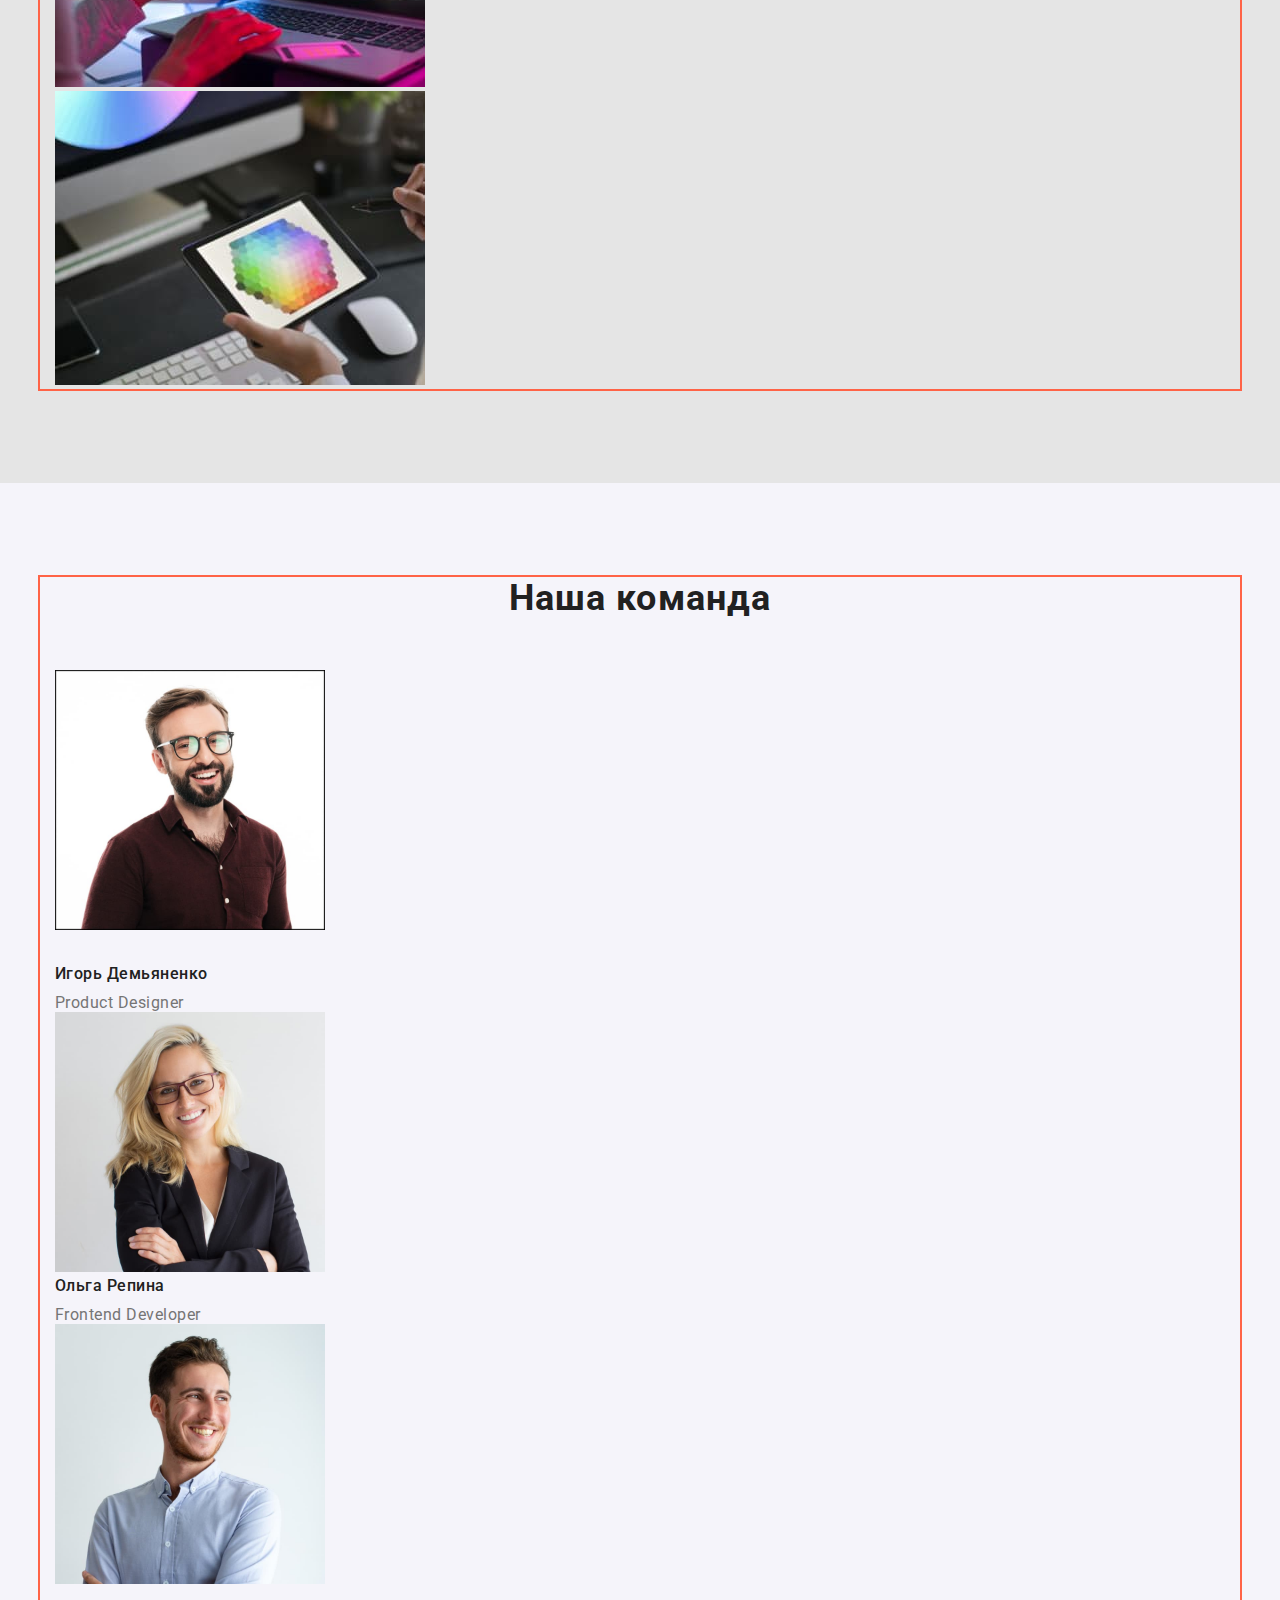
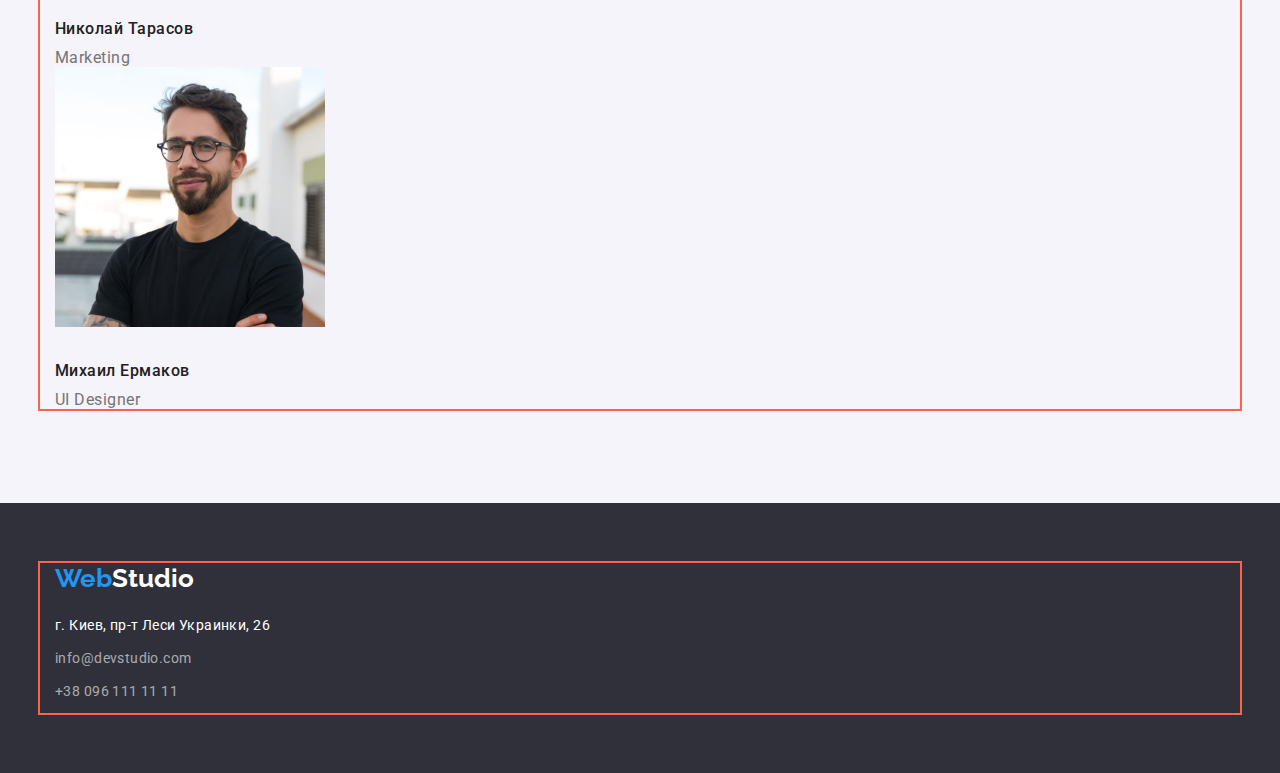
==== commit 610d325a: "1" ====
--- a/index.html
+++ b/index.html
@@ -40,7 +40,7 @@
     <!-- main content -->
     <main class="main-content">
       <!-- section banner -->
-      <section class="section-banner">
+      <section class="section-banner section ">
         <div class="container">
           <h1 class="section-banner-title">
             Эффективные решения <br />
@@ -50,7 +50,7 @@
         </div>
       </section>
       <!-- section descriptions -->
-        <section class="section-descriptions">
+        <section class="section-descriptions section">
           <div class="container">
             <div class="section-descriptions-div">
               <ul class="section-des-list list-decoration">
@@ -81,7 +81,7 @@
           </div>
         </section>
       <!-- section our_work -->
-      <section class="section-work" >
+      <section class="section-work section " >
         <div class="container">
         <h2 class="section-work-title section-title">Чем мы занимаемся</h2>
         <ul class="section-work-list list-decoration ">
@@ -98,7 +98,7 @@
         </div>
       </section>
       <!-- section our_team -->
-      <section class="section-team">
+      <section class="section-team section">
         <div class="container">
           <h2 class="section-team-title section-title" >Наша команда</h2>
           <ul class="section-team-list list-decoration" >
--- a/css/styles.css
+++ b/css/styles.css
@@ -1,10 +1,10 @@
- html{
+ /* html{
    box-sizing: border-box;}
    *,
    *::before,
    *::after{
    box-sizing: inherit;
-   }
+   } */
  :root {
   --accent-color: #2196f3;
   --main-text-color: #757575;
@@ -43,6 +43,10 @@
   clip-path: inset(50%);
   margin: -1px;
 }
+.section{
+  padding-top: 94px;
+  padding-bottom: 94px;
+}
 body {
 
   font-family: 'Roboto', sans-serif;
@@ -126,10 +130,6 @@
   box-shadow: 0px 4px 4px rgba(0, 0, 0, 0.15);
 }
 /* ------ section descriptions------> */
-.section-descriptions{
-  padding-top: 102px;
-  padding-bottom: 94px;
-}
 
 .section-des-list-item-caption{
   margin-top: 0;
@@ -150,13 +150,11 @@
 }
 /* ------ section our_work------> */
 .section-work{
-  padding-bottom: 94px;
   background: #E5E5E5;
 }
 
 /* ------ section our_team------> */
 .section-team{
-  padding-bottom: 94px;
   background: var(--sec-background-color);
 }
 .section-team-list-item-img{
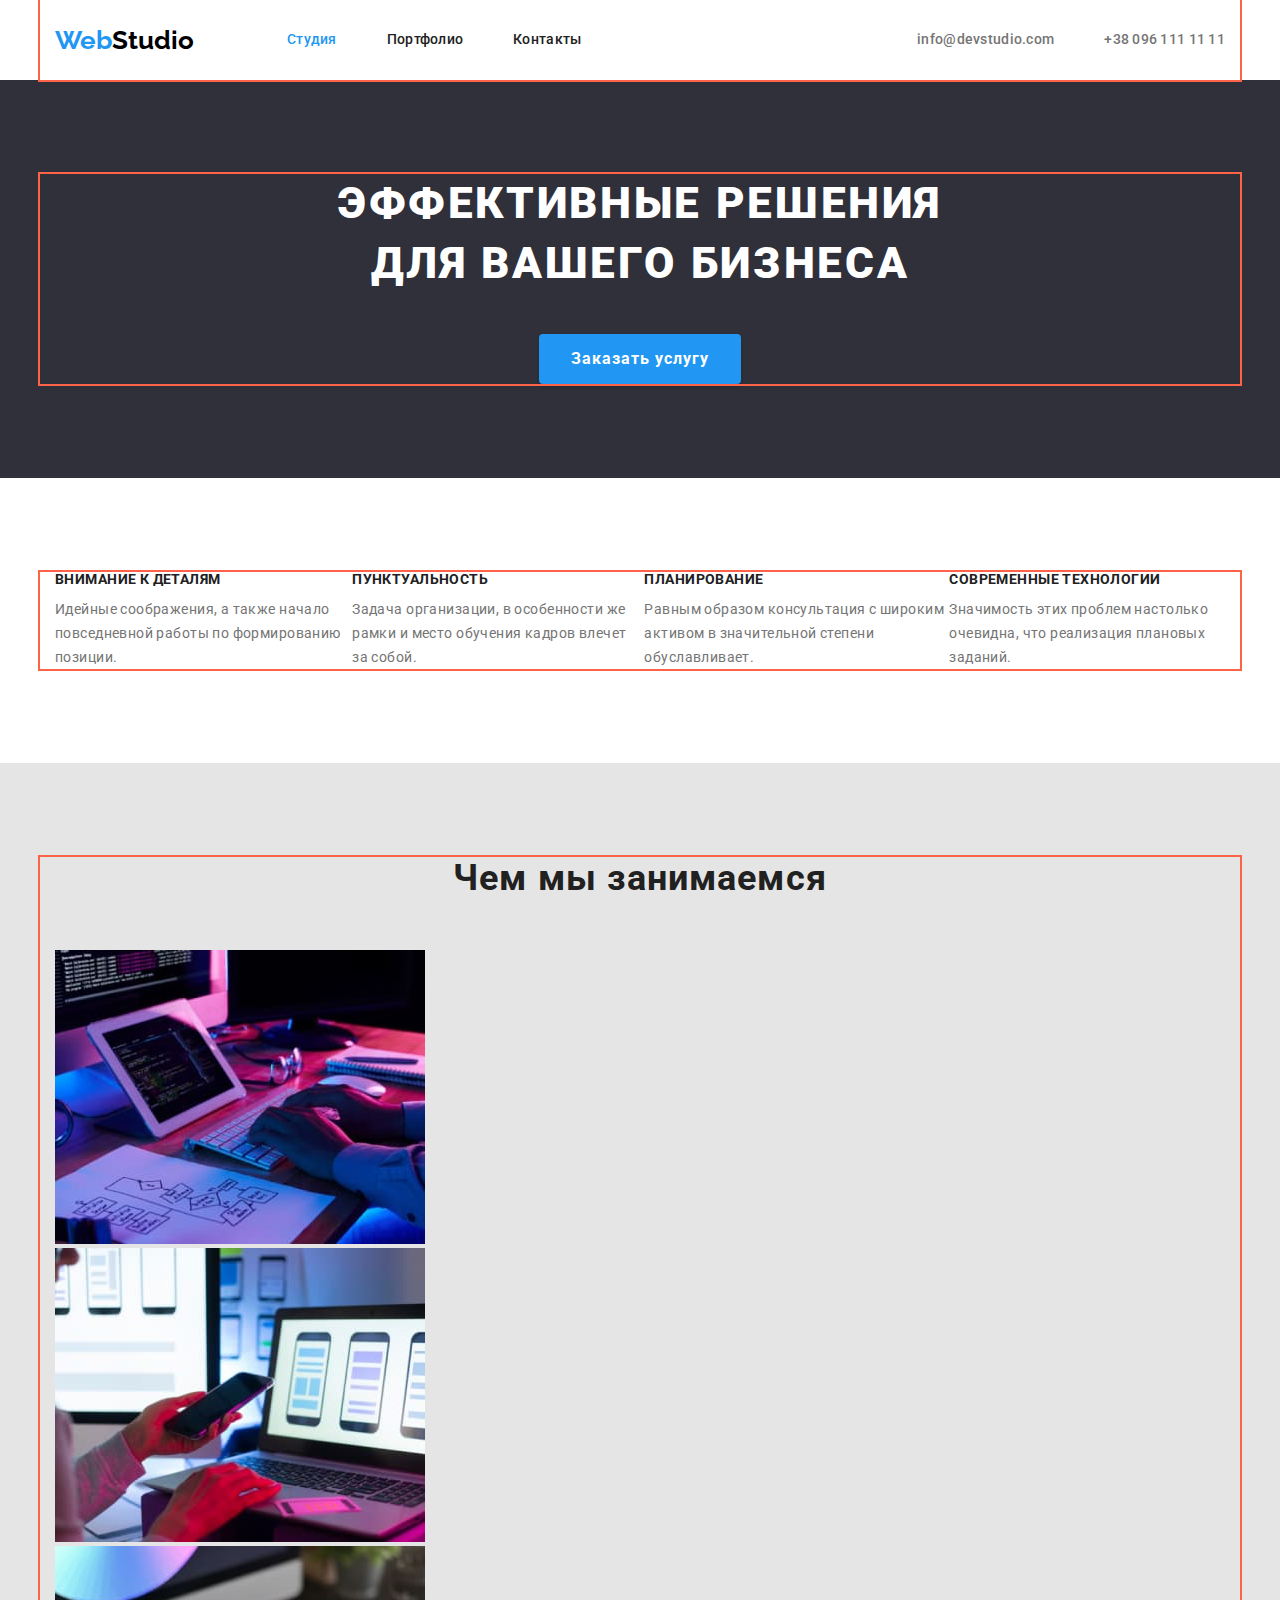
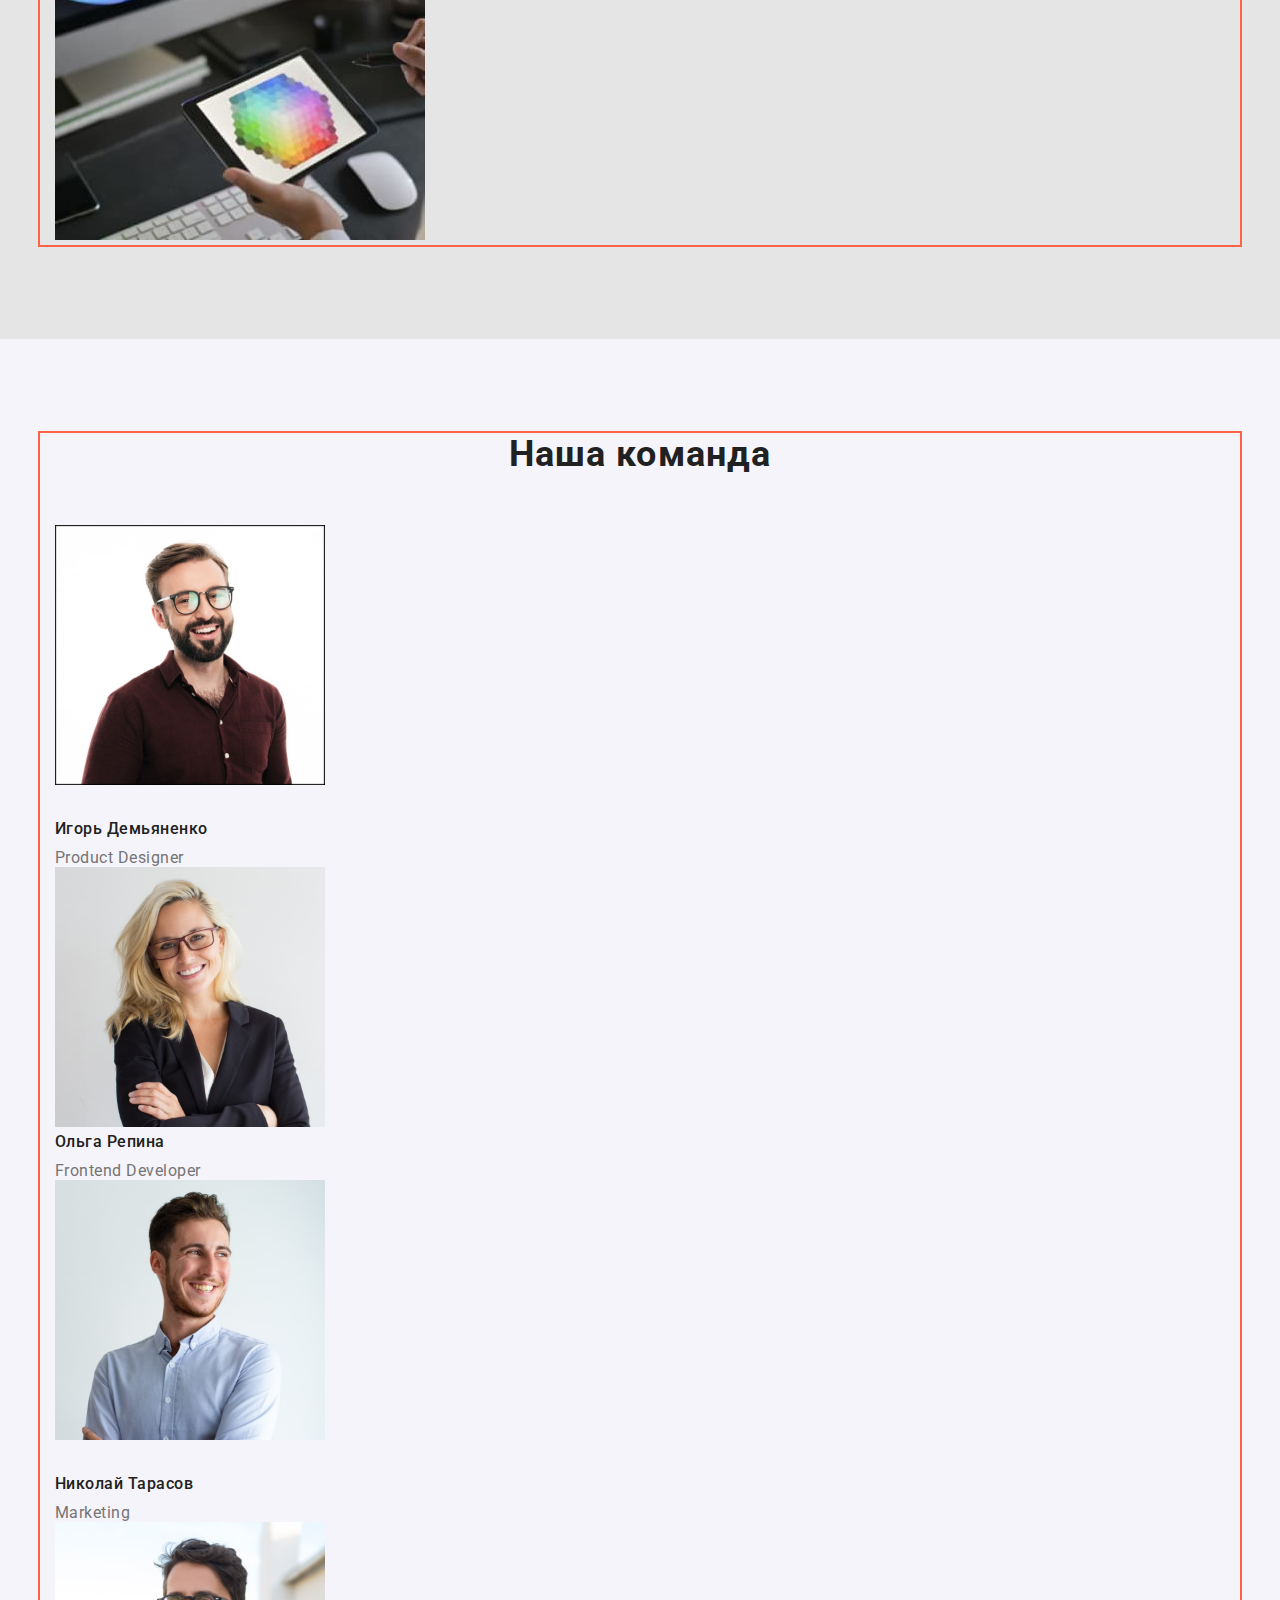
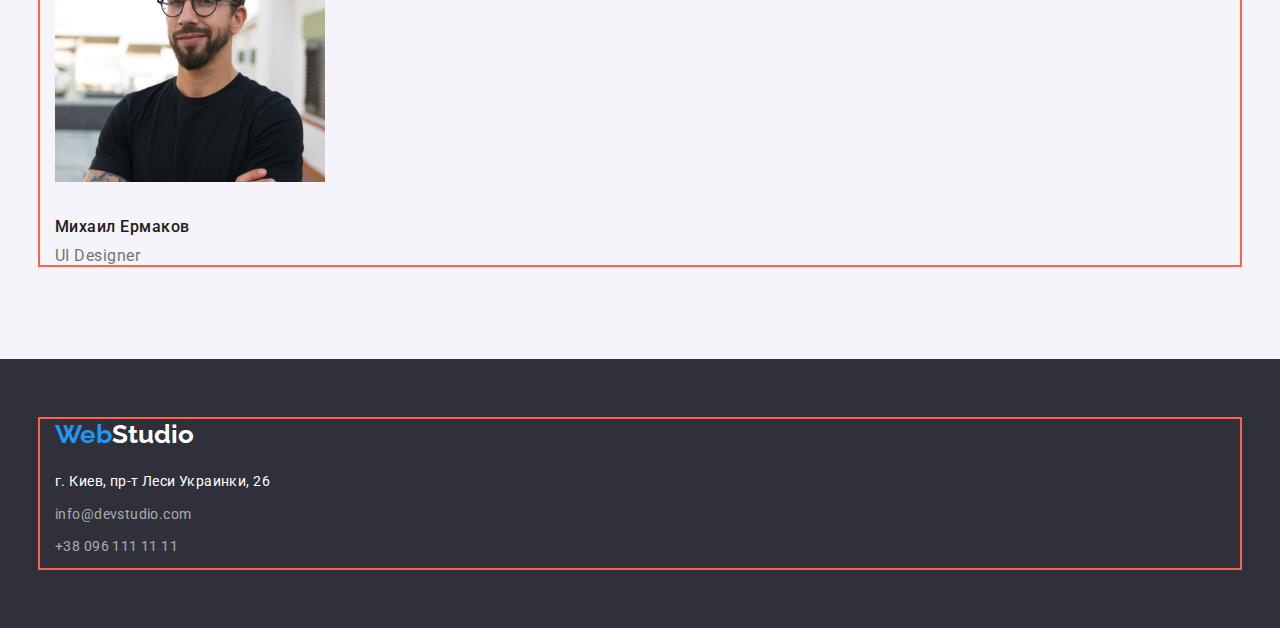
==== commit b085e202: "2" ====
--- a/index.html
+++ b/index.html
@@ -17,8 +17,8 @@
   <body>
     <!-- header -->
     <header class="header">
-      <div class="container">
-        <nav class="header-nav">
+      <div class="container header-flex">
+        <nav class="header-nav ">
           <a class="header-logo link-decoration" href="index.html"
             ><span class="header-logo-fp" lang="en">Web</span
             ><span class="header-logo-sp" lang="en">Studio</span></a
@@ -29,7 +29,7 @@
             <li class="header-nav-list-item"><a class="nav-link link-decoration" href="index.html">Контакты</a></li>
           </ul>
         </nav>
-        <ul class="header-contacts-list list-decoration ">
+        <ul class="header-contacts-list list-decoration">
           <li class="header-contacts-list-item">
             <a class="header-contacts-list-item-link link-decoration nav-link"  href="mailto:info@devstudio.com">info@devstudio.com</a>
           </li>
--- a/css/styles.css
+++ b/css/styles.css
@@ -60,12 +60,20 @@
   padding-left: 15px;
   padding-right: 15px; 
   outline: 2px solid tomato;
-
-}
+}
+
 /* ------ header ------> */
-
+.header-flex{
+  display: flex;
+  align-items: center;
+}
+.header-nav{
+  display: flex;
+  align-items: center;
+}
 .header-logo,
 .footer-logo {
+  margin-right: 93px;
   font-family: 'Raleway';
   font-style: normal;
   font-weight: 700;
@@ -80,12 +88,34 @@
 {
   color: #000000;
 }
+.header-nav-list
+{
+  display: flex;
+    align-items: center;
+}
+.header-nav-list-item:not(:last-child)
+{
+ margin-right: 50px; 
+
+}
 .nav-link {
+  display: block;
+  padding-top: 32px;
+  padding-bottom: 32px;
   font-weight: 500;
   font-size: 14px;
   line-height: 1.14;
   letter-spacing: 0.02em;
   color: var(--main-header-color);
+}
+.header-contacts-list{
+  display: flex;
+  margin-left: auto;
+}
+.header-contacts-list-item:not(:last-child)
+{
+  margin-right: 50px;
+ 
 }
 .header-contacts-list-item-link{
   color: var(--main-text-color);
@@ -112,7 +142,6 @@
   color: var(--white-text-color);
 }
 .section-banner-button{
-  /* display: inline-block; */
 
   min-width: 200px;
   padding: 10px 32px;
@@ -130,6 +159,10 @@
   box-shadow: 0px 4px 4px rgba(0, 0, 0, 0.15);
 }
 /* ------ section descriptions------> */
+.section-des-list{
+  display: flex;
+  flex-direction: row;
+}
 
 .section-des-list-item-caption{
   margin-top: 0;
@@ -206,8 +239,12 @@
 }
 /* ------------------ PORTFOLIO-----------------------> */
 /* ------ portfolio menu------> */
+.portfolio-menu-list{
+  display: flex;
+  justify-content: center;
+}
 .portfolio-menu-list-item-btn{
-  /* display: inline-block; */
+  margin-bottom: 50px;
   font-family: inherit;
   font-weight: 500;
   font-size: 16px;
@@ -226,7 +263,29 @@
   background: var(--accent-color);
 }
 /* ------ portfolio projects------> */
+
+.portfolio-projects-list{
+  display: flex;
+  flex-wrap: wrap;
+}
+.portfolio-projects-list-item{
+  width: 370px;
+  margin-right: 30px;
+  margin-bottom: 30px;
+}
+.portfolio-projects-list-item:nth-last-child(-n+3){
+  margin-bottom: 0;
+}
+.portfolio-projects-list-item:nth-child(3n) {
+  margin-right: 0;
+}
+
+.portfolio-projects-list-item-img{
+  margin-bottom: 20px;
+}
 .portfolio-projects-list-item-title{
+  margin-top: 0;
+  margin-bottom: 4px;
   font-weight: 700;
   font-size: 18px;
   line-height:2;
@@ -234,6 +293,8 @@
   color: var(--main-header-color);
 }
 .portfolio-projects-list-item-text{
+  margin-top: 0;
+  margin-bottom: 0;
   font-size: 16px;
   line-height: 1.88;
   letter-spacing: 0.03em;
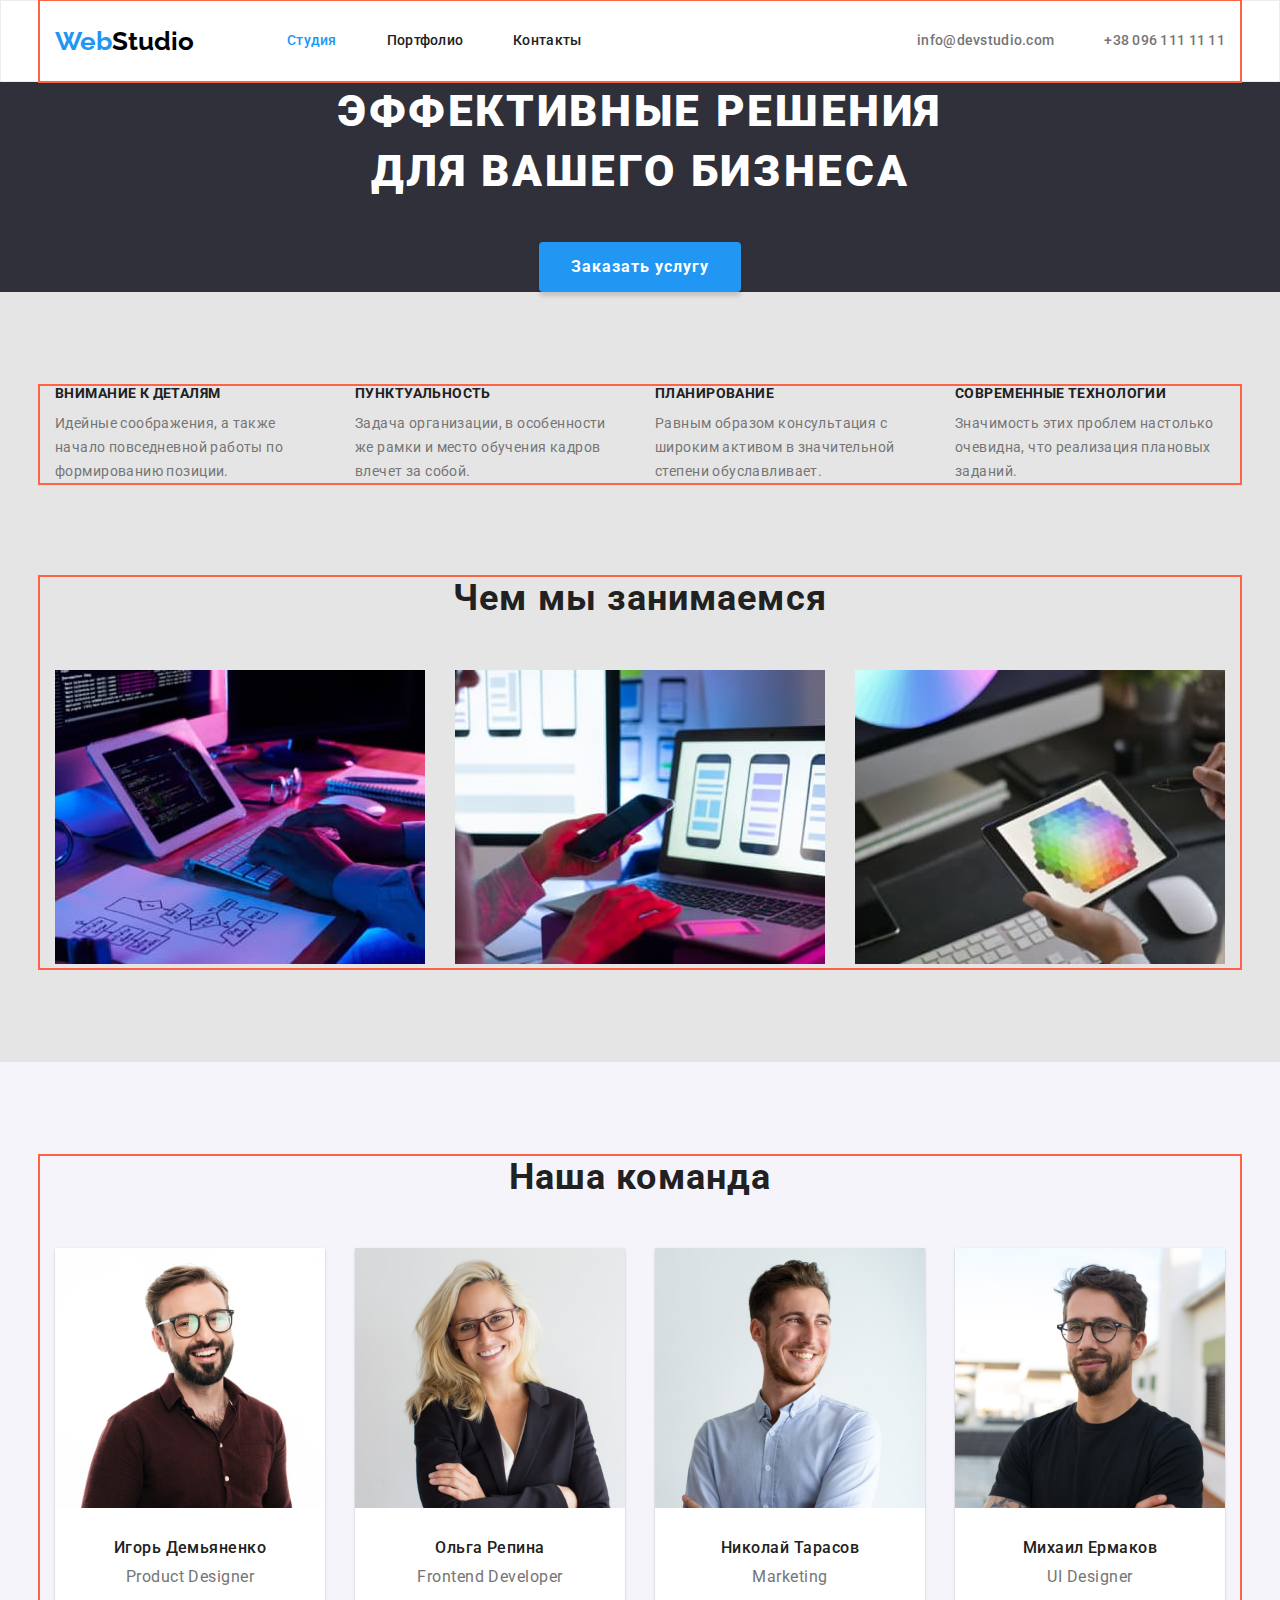
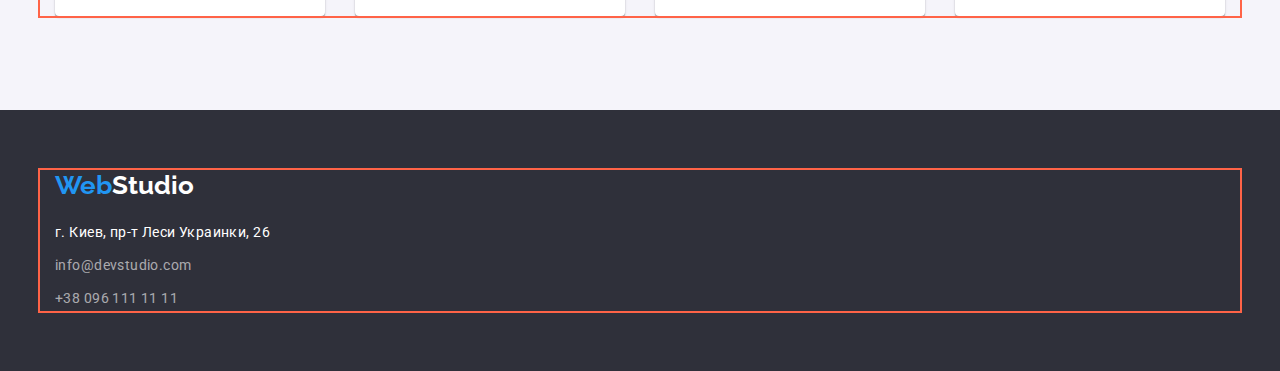
==== commit d58c16cc: "finish" ====
--- a/index.html
+++ b/index.html
@@ -41,13 +41,11 @@
     <main class="main-content">
       <!-- section banner -->
       <section class="section-banner section ">
-        <div class="container">
-          <h1 class="section-banner-title">
-            Эффективные решения <br />
-            для вашего бизнеса
-          </h1>
-          <button class="section-banner-button" type="button">Заказать услугу</button>
-        </div>
+        <h1 class="section-banner-title">
+          Эффективные решения <br />
+          для вашего бизнеса
+        </h1>
+        <button class="section-banner-button" type="button">Заказать услугу</button>
       </section>
       <!-- section descriptions -->
         <section class="section-descriptions section">
@@ -66,7 +64,7 @@
                     Задача организации, в особенности же рамки и место обучения кадров влечет за собой.
                   </p>
                 </li>
-                <li>
+                <li class="section-des-list-item">
                   <h3 class="section-des-list-item-caption" >Планирование</h3>
                   <p class="section-des-list-item-text">
                     Равным образом консультация с широким активом в значительной степени обуславливает.
@@ -86,13 +84,13 @@
         <h2 class="section-work-title section-title">Чем мы занимаемся</h2>
         <ul class="section-work-list list-decoration ">
           <li class="section-work-list-item">
-            <a href=""><img src="./images/img.jpg" alt="разработка блоксхемы" width="370" /></a>
+            <a class="section-work-list-item-img" href=""><img src="./images/img.jpg" alt="разработка блоксхемы" width="370" /></a>
           </li>
           <li class="section-work-list-item" >
-            <a href=""><img src="./images/box2.jpg" alt="разарботка модели" width="370" /></a>
+            <a class="section-work-list-item-img" href=""><img src="./images/box2.jpg" alt="разарботка модели" width="370" /></a>
           </li>
           <li class="section-work-list-item" >
-            <a href=""><img src="./images/box3.jpg" alt="выбор цвета" width="370" /></a>
+            <a class="section-work-list-item-img"  href=""><img src="./images/box3.jpg" alt="выбор цвета" width="370" /></a>
           </li>
         </ul>
         </div>
@@ -104,23 +102,31 @@
           <ul class="section-team-list list-decoration" >
             <li class="section-team-list-item" >
               <img class="section-team-list-item-img" src="./images/team1.jpg" alt="фото Product Designer" width="270" />
-              <h3 class="section-team-list-item-caption" >Игорь Демьяненко</h3>
-              <p class="section-team-list-item-text" >Product Designer</p>
+              <div class="section-team-list-text">
+                <h3 class="section-team-list-item-caption">Игорь Демьяненко</h3>
+                <p class="section-team-list-item-text">Product Designer</p>
+              </div>
             </li>
             <li class="section-team-list-item" >
-              <img src="./images/team2.jpg" alt="фото фронт-енд разработчика" width="270" />
-              <h3 class="section-team-list-item-caption" >Ольга Репина</h3>
-              <p class="section-team-list-item-text" lang="en">Frontend Developer</p>
+              <img class="section-team-list-item-img" src="./images/team2.jpg" alt="фото фронт-енд разработчика" width="270" />
+              <div class="section-team-list-text">
+                <h3 class="section-team-list-item-caption">Ольга Репина</h3>
+                <p class="section-team-list-item-text" lang="en">Frontend Developer</p>
+              </div>
             </li>
             <li class="section-team-list-item" >
               <img class="section-team-list-item-img"  src="./images/team3.jpg" alt="фото маркетолога" width="270" />
-              <h3 class="section-team-list-item-caption">Николай Тарасов</h3>
-              <p class="section-team-list-item-text" lang="en">Marketing</p>
+              <div class="section-team-list-text">
+                <h3 class="section-team-list-item-caption">Николай Тарасов</h3>
+                <p class="section-team-list-item-text" lang="en">Marketing</p>
+              </div>
             </li>
             <li class="section-team-list-item" >
               <img class="section-team-list-item-img" src="./images/team4.jpg" alt="фото дизайнера" width="270" />
-              <h3 class="section-team-list-item-caption" >Михаил Ермаков</h3>
-              <p class="section-team-list-item-text" lang="en">UI Designer</p>
+              <div class="section-team-list-text">
+                <h3 class="section-team-list-item-caption">Михаил Ермаков</h3>
+                <p class="section-team-list-item-text" lang="en">UI Designer</p>
+              </div>
             </li>
           </ul>
         </div>
--- a/css/styles.css
+++ b/css/styles.css
@@ -1,10 +1,4 @@
- /* html{
-   box-sizing: border-box;}
-   *,
-   *::before,
-   *::after{
-   box-sizing: inherit;
-   } */
+ 
  :root {
   --accent-color: #2196f3;
   --main-text-color: #757575;
@@ -63,6 +57,9 @@
 }
 
 /* ------ header ------> */
+.header{
+  border: 1px solid #ECECEC;
+}
 .header-flex{
   display: flex;
   align-items: center;
@@ -73,7 +70,6 @@
 }
 .header-logo,
 .footer-logo {
-  margin-right: 93px;
   font-family: 'Raleway';
   font-style: normal;
   font-weight: 700;
@@ -91,7 +87,8 @@
 .header-nav-list
 {
   display: flex;
-    align-items: center;
+  align-items: center;
+  margin-left: 93px;
 }
 .header-nav-list-item:not(:last-child)
 {
@@ -128,12 +125,15 @@
   color: var(--accent-color);}
 /* ------ section banner ------> */
 .section-banner{
- background: #2F303A;
-text-align: center;
+  padding-top: 0;
+  padding-bottom: 0;
+  background: #2F303A;
+  text-align: center;
 }
 .section-banner-title{
   margin-top: 0;
   margin-bottom: 40px;
+ 
   font-weight: 900;
   font-size: 44px;
   line-height: 1.36;
@@ -142,7 +142,6 @@
   color: var(--white-text-color);
 }
 .section-banner-button{
-
   min-width: 200px;
   padding: 10px 32px;
   font-family : inherit;
@@ -159,9 +158,22 @@
   box-shadow: 0px 4px 4px rgba(0, 0, 0, 0.15);
 }
 /* ------ section descriptions------> */
+.section-descriptions
+{
+  background:var(--main-background-color);
+}
+
 .section-des-list{
   display: flex;
   flex-direction: row;
+}
+
+.section-des-list-item{
+  width: 270px;
+  margin-right: 30px;
+}
+.section-des-list-item:last-child{
+  margin-right: 0;
 }
 
 .section-des-list-item-caption{
@@ -183,17 +195,59 @@
 }
 /* ------ section our_work------> */
 .section-work{
-  background: #E5E5E5;
+  background:var(--main-background-color);
+  padding-top: 0;
+}
+.section-work-list{
+  display: flex;
+}
+.section-work-list-item{
+  width: 370px;
+  margin-right: 30px;
+}
+.section-work-list-item:last-child{
+  margin-right: 0;
+}
+.section-work-list-item-img
+{
+display: block;
+max-width: 100%;
+height: auto;
 }
 
 /* ------ section our_team------> */
 .section-team{
   background: var(--sec-background-color);
+  
 }
 .section-team-list-item-img{
-  display: inline-block;
+  display: block;
+  max-width: 100%;
+  height: auto;
   margin-bottom: 30px;
 }
+.section-team-list{
+  display: flex;
+}
+.section-team-list-item{
+  width: 270px;
+  margin-right: 30px;
+  background: #FFFFFF;
+  box-shadow: 0px 1px 3px rgba(0, 0, 0, 0.12),
+  0px 1px 1px rgba(0, 0, 0, 0.14),
+  0px 2px 1px rgba(0, 0, 0, 0.2);
+  border-radius: 0px 0px 4px 4px;
+  
+}
+.section-team-list-item:last-child {
+  margin-right: 0px;
+}
+.section-team-list-text{
+  
+  text-align: center;
+}
+
+
 .section-team-list-item-caption{
   margin-top: 0;
   margin-bottom: 10px;
@@ -205,35 +259,49 @@
 }
 .section-team-list-item-text{
   margin-top: 0;
-  margin-bottom: 0;
+  margin-bottom: 30px;
   font-size: 16px;
   line-height: 1.19;
   letter-spacing: 0.03em;
   
 }
 /* ------ footer------> */
-.footer{
+.footer
+{
   padding-top: 60px;
   padding-bottom: 60px;
   background: #2F303A;
 }
+.footer-logo
+{
+  display: block;
+  margin-bottom: 20px;
+}
+
 .footer-logo-fp {
   color: var(--accent-color);
 }
 .footer-logo-sp {
   display: inline-block;
-  margin-bottom: 20px;
   color: var(--white-text-color);
+}
+
+.footer-address-list-item{
+  margin-bottom: 9px;
+}
+.footer-address-list-item:last-child
+ {
+  margin-bottom: 0;
 }
 .footer-address-list-item-link{
   display: inline-block;
-  margin-bottom: 9px;
   font-style: normal;
   font-size: 14px;
   line-height: 1.71;
   letter-spacing: 0.03em;
   color: var(--white-text-color)
 }
+
 .color-decoration{
   color: rgba(255, 255, 255, 0.6);
 }
@@ -272,6 +340,9 @@
   width: 370px;
   margin-right: 30px;
   margin-bottom: 30px;
+  ;
+  background: #FFFFFF;
+  
 }
 .portfolio-projects-list-item:nth-last-child(-n+3){
   margin-bottom: 0;
@@ -281,8 +352,17 @@
 }
 
 .portfolio-projects-list-item-img{
-  margin-bottom: 20px;
-}
+  display: block;
+  max-width: 100%;
+  height: auto;
+}
+
+.porfolio-item-text{
+  padding: 20px 24px;
+  border-right: 1px solid #EEEEEE;
+  border-bottom: 1px solid #EEEEEE;
+  border-left: 1px solid #EEEEEE
+} 
 .portfolio-projects-list-item-title{
   margin-top: 0;
   margin-bottom: 4px;
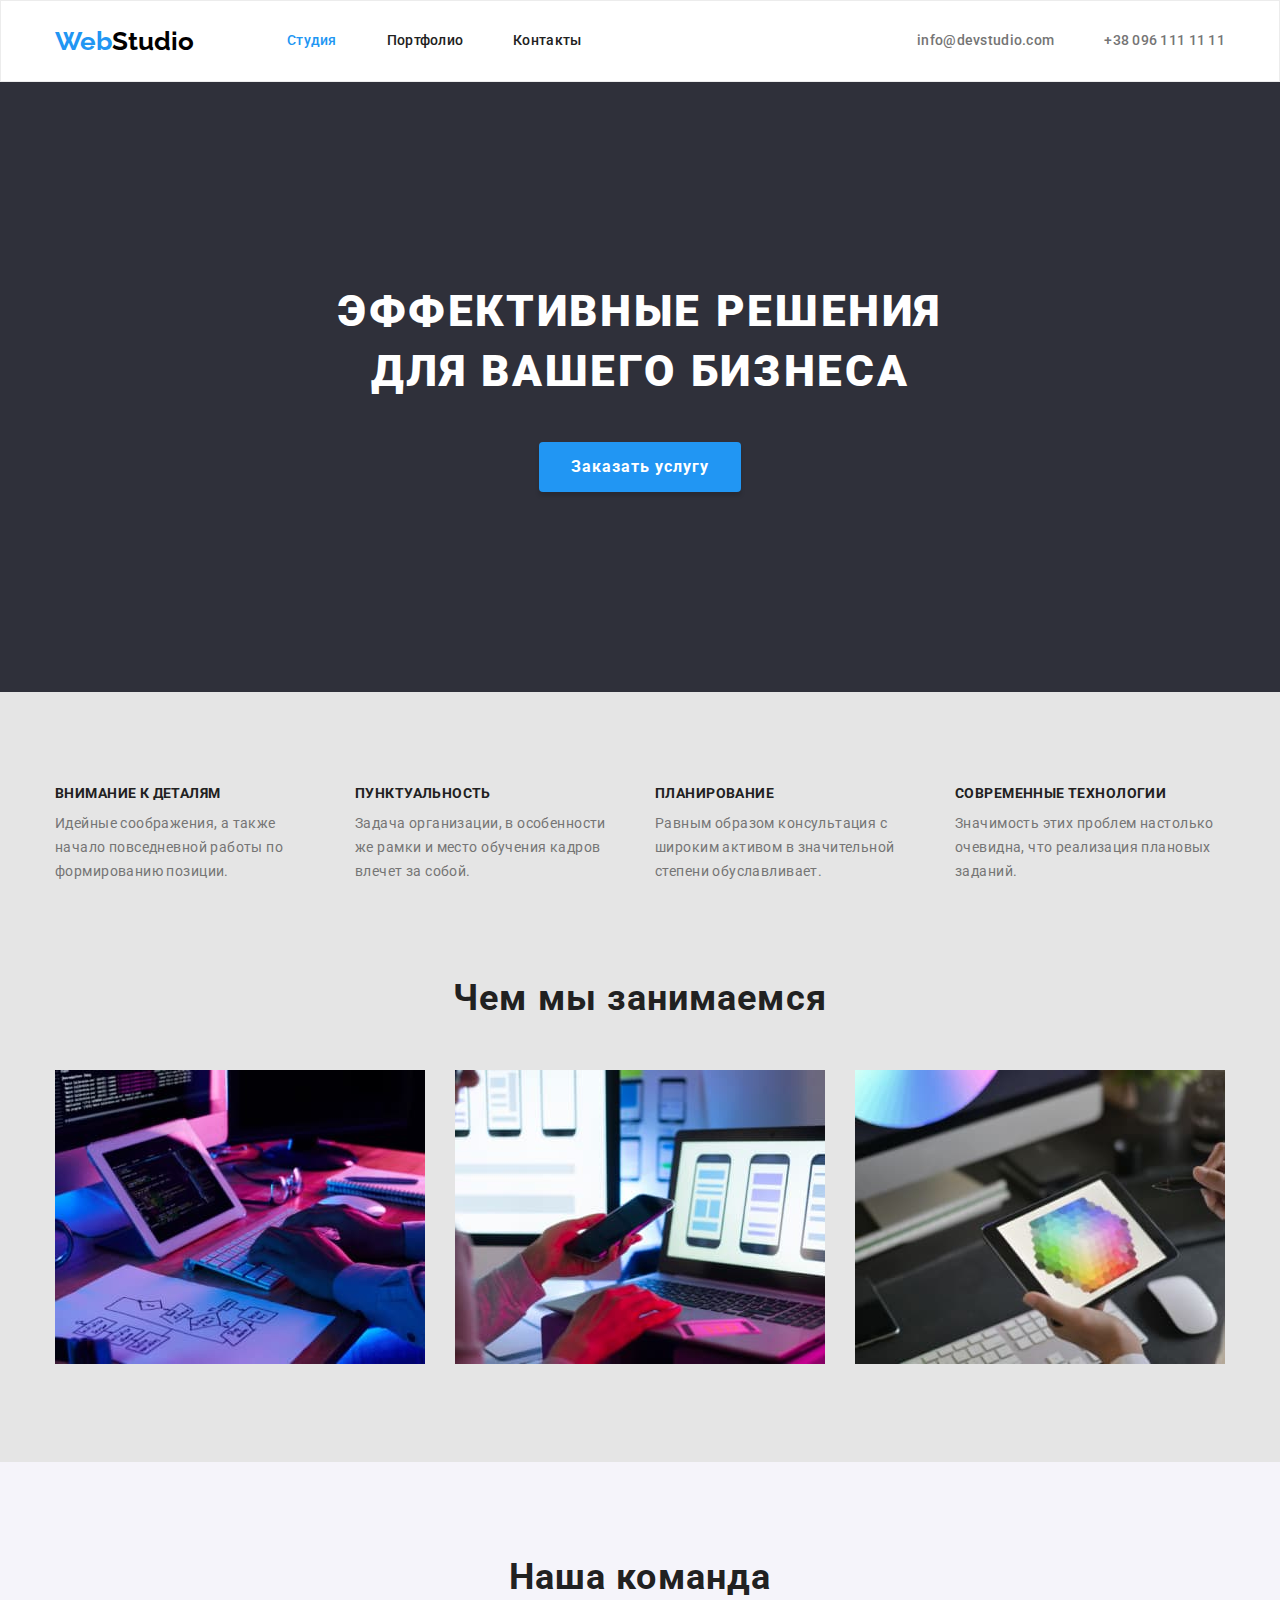
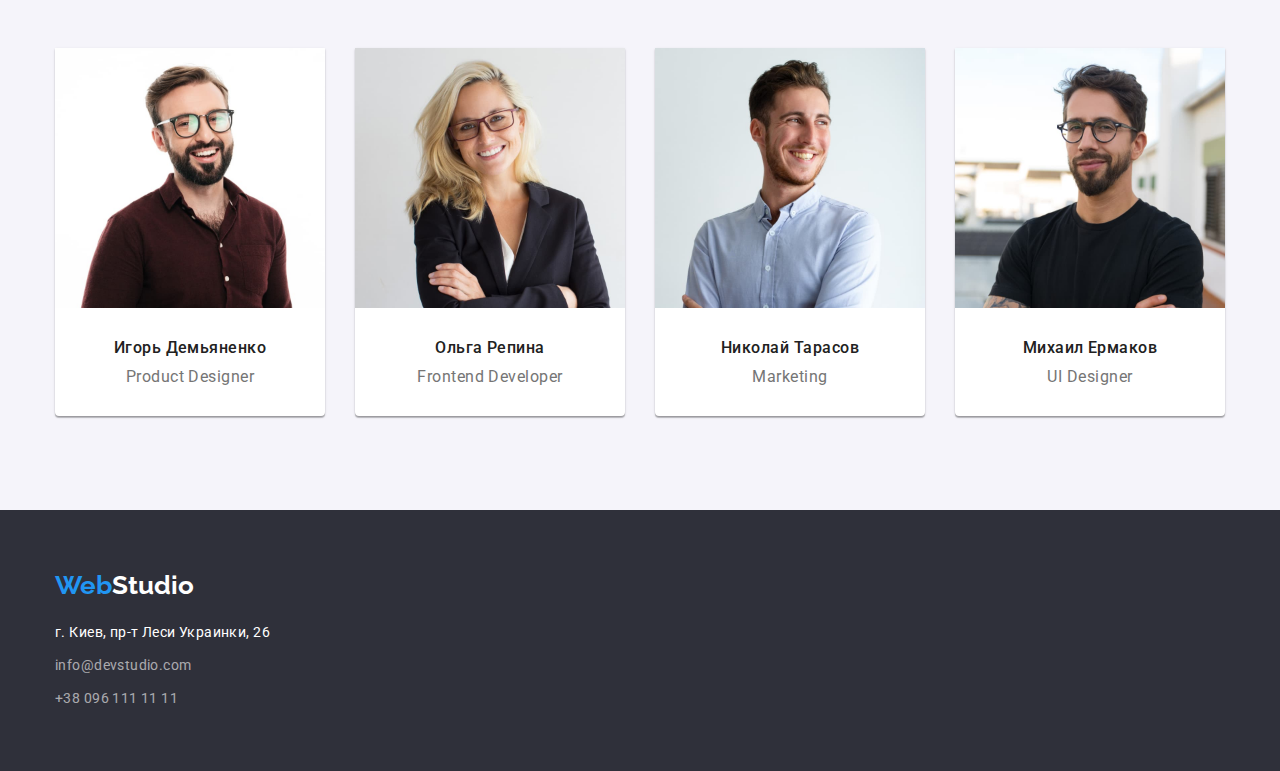
==== commit 349f8469: "finish!" ====
--- a/index.html
+++ b/index.html
@@ -41,11 +41,13 @@
     <main class="main-content">
       <!-- section banner -->
       <section class="section-banner section ">
-        <h1 class="section-banner-title">
-          Эффективные решения <br />
-          для вашего бизнеса
-        </h1>
-        <button class="section-banner-button" type="button">Заказать услугу</button>
+        <div class="setion-baner-content">
+          <h1 class="section-banner-title">
+            Эффективные решения <br />
+            для вашего бизнеса
+          </h1>
+          <button class="section-banner-button" type="button">Заказать услугу</button>
+        </div>
       </section>
       <!-- section descriptions -->
         <section class="section-descriptions section">
--- a/css/styles.css
+++ b/css/styles.css
@@ -53,7 +53,7 @@
   width: 1200px;
   padding-left: 15px;
   padding-right: 15px; 
-  outline: 2px solid tomato;
+  /* outline: 2px solid tomato; */
 }
 
 /* ------ header ------> */
@@ -130,6 +130,11 @@
   background: #2F303A;
   text-align: center;
 }
+.setion-baner-content
+{
+padding-top: 200px;
+padding-bottom: 200px;
+}
 .section-banner-title{
   margin-top: 0;
   margin-bottom: 40px;
@@ -224,7 +229,7 @@
   display: block;
   max-width: 100%;
   height: auto;
-  margin-bottom: 30px;
+ 
 }
 .section-team-list{
   display: flex;
@@ -243,7 +248,8 @@
   margin-right: 0px;
 }
 .section-team-list-text{
-  
+  padding-top: 30px;
+  padding-bottom: 30px;
   text-align: center;
 }
 
@@ -259,7 +265,7 @@
 }
 .section-team-list-item-text{
   margin-top: 0;
-  margin-bottom: 30px;
+  margin-bottom: 0;
   font-size: 16px;
   line-height: 1.19;
   letter-spacing: 0.03em;
@@ -309,10 +315,11 @@
 /* ------ portfolio menu------> */
 .portfolio-menu-list{
   display: flex;
+  margin-bottom: 50px;
   justify-content: center;
 }
+
 .portfolio-menu-list-item-btn{
-  margin-bottom: 50px;
   font-family: inherit;
   font-weight: 500;
   font-size: 16px;
@@ -325,6 +332,12 @@
   border: none;
   border-radius: 4px;
   padding: 6px 22px;
+}
+.portfolio-menu-list-item{
+  margin-right: 8px;
+}
+.portfolio-menu-list-item:last-child{
+  margin-right: 0;
 }
 .portfolio-menu-list-item-btn:hover,.portfolio-menu-list-item-btn:focus {
   color: var(--white-text-color);
